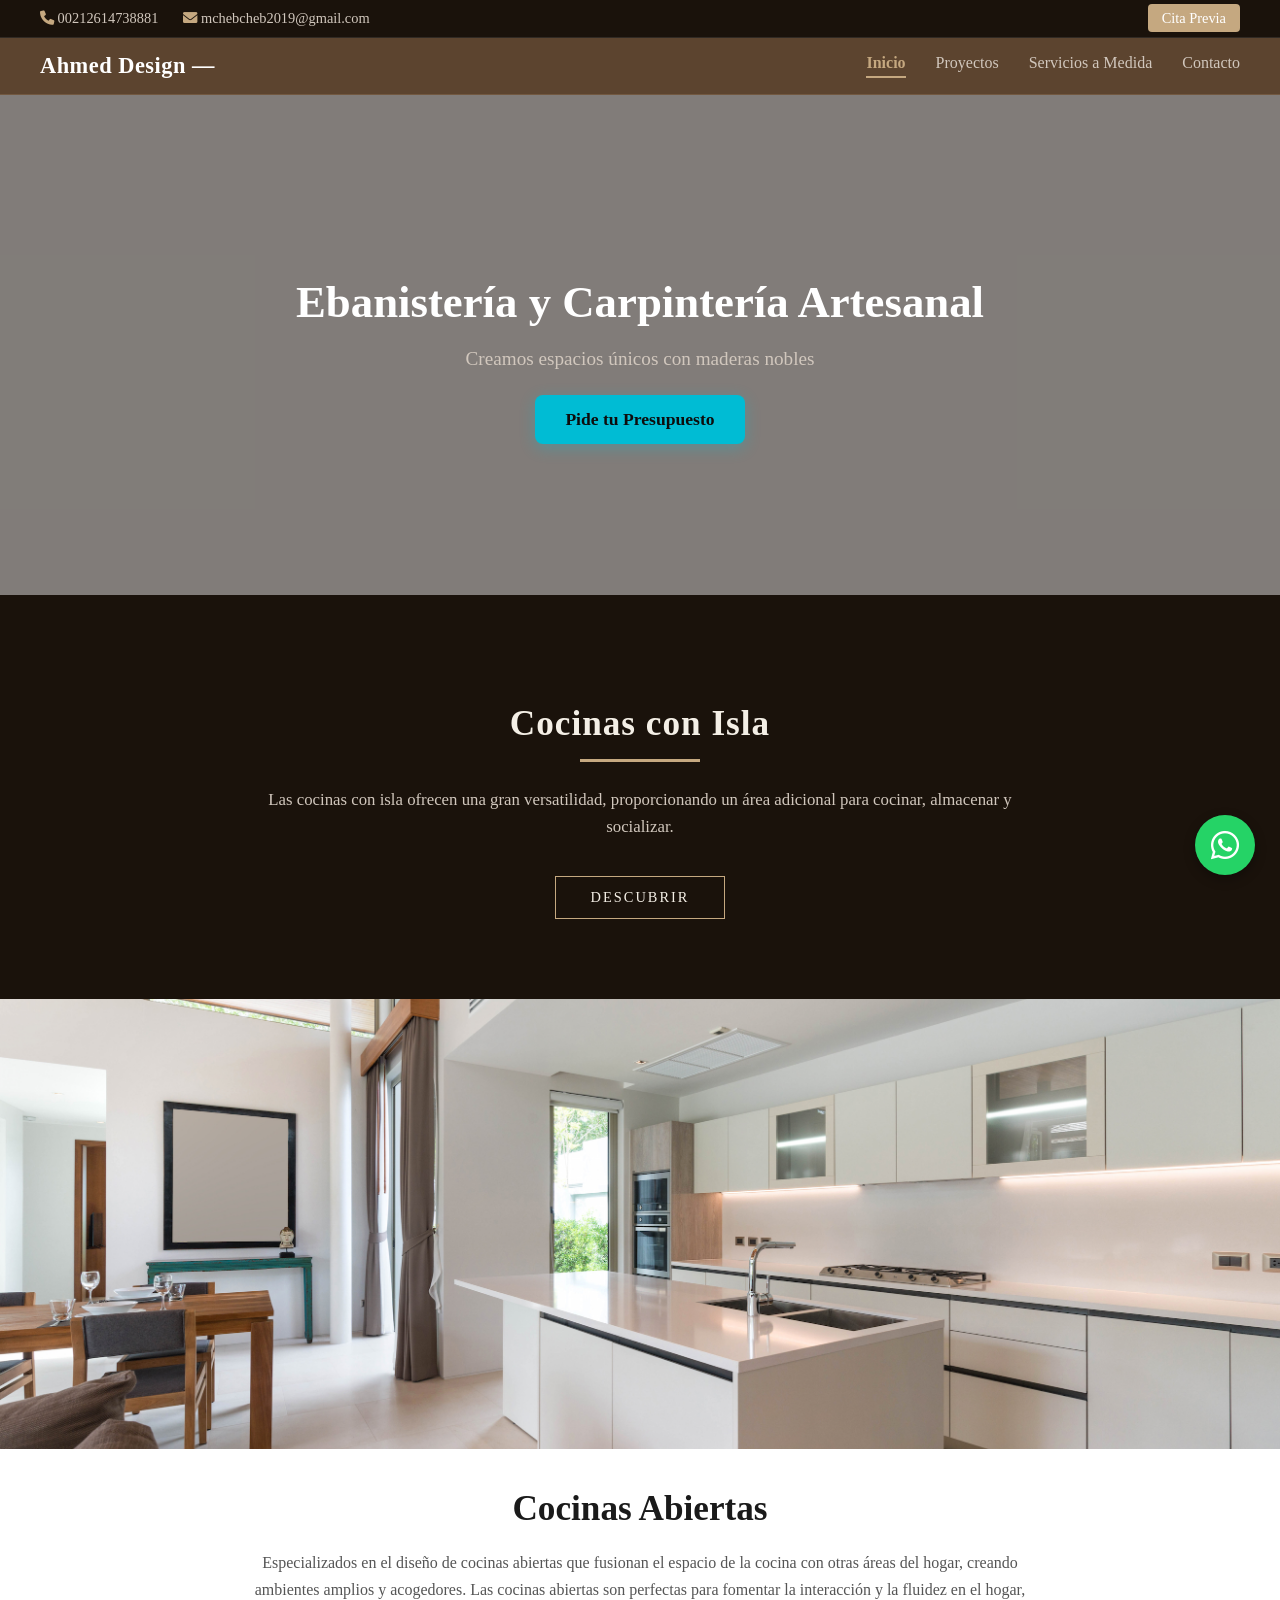
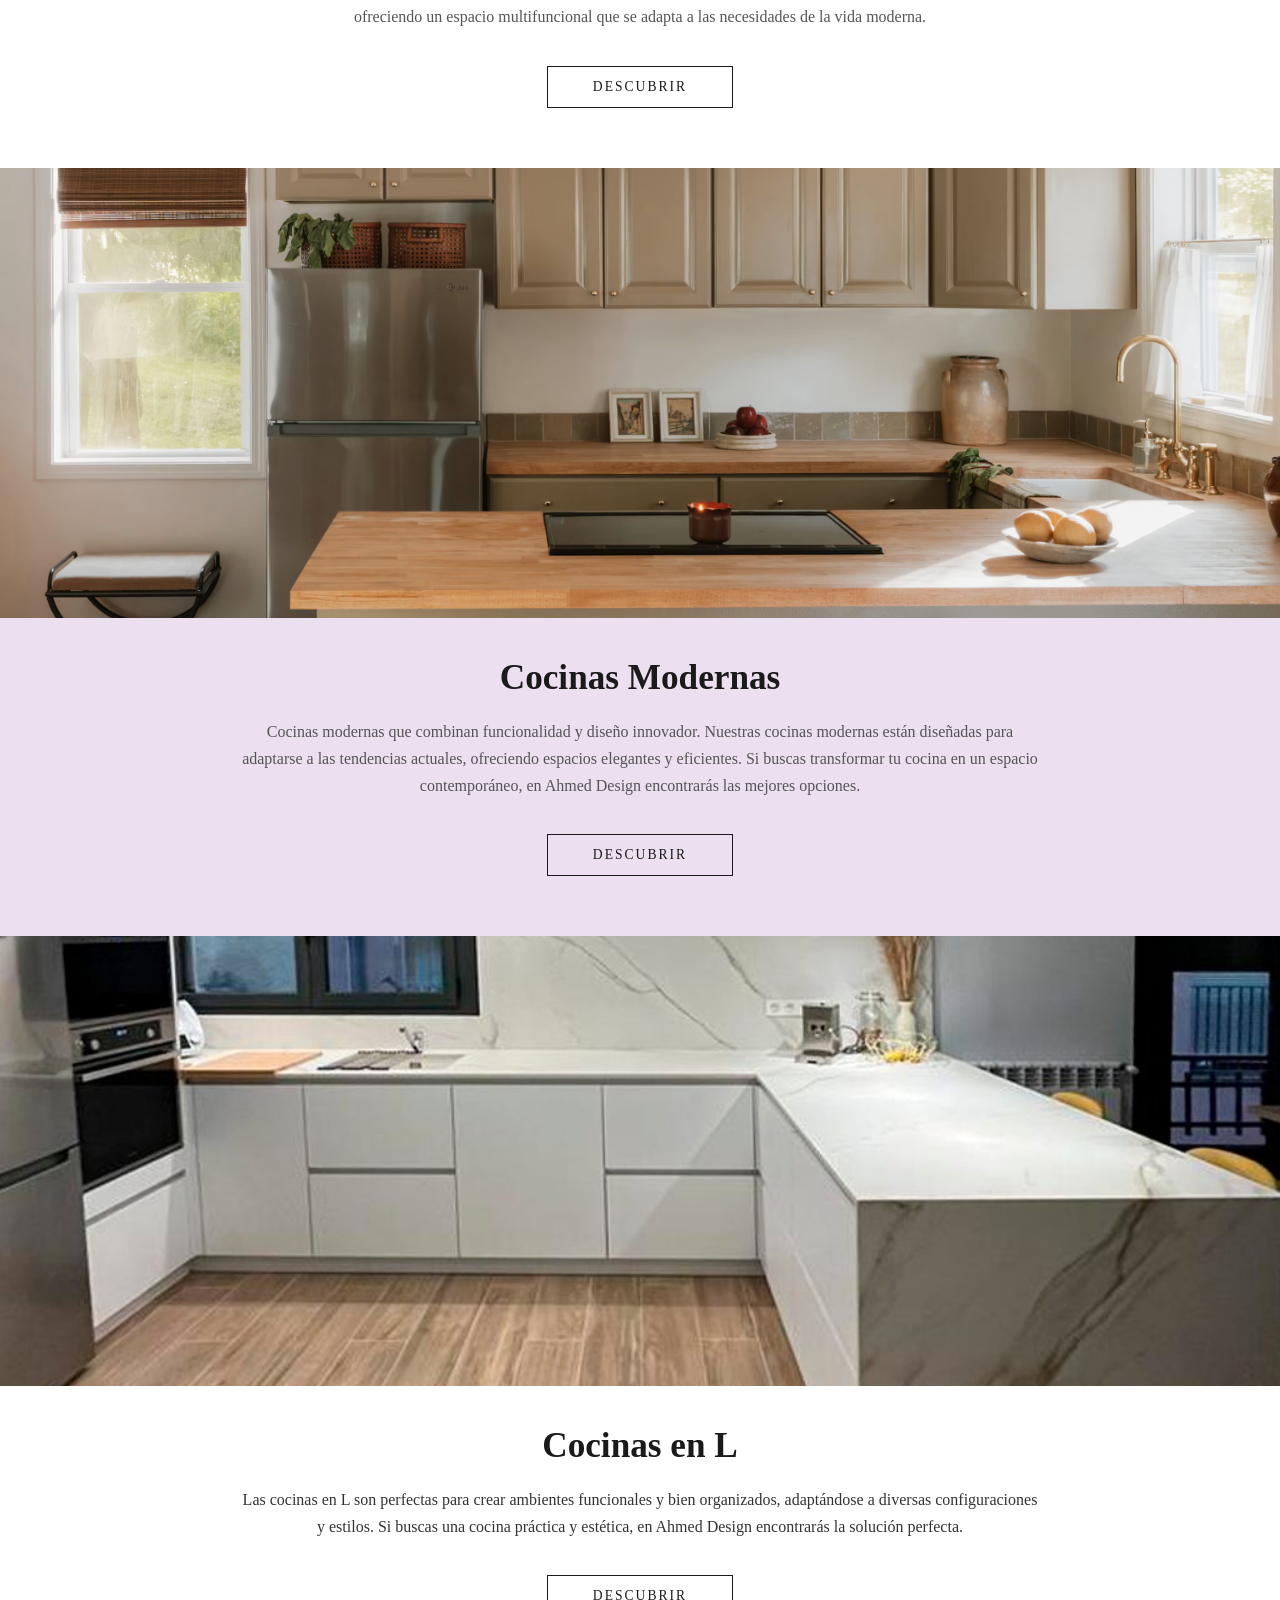
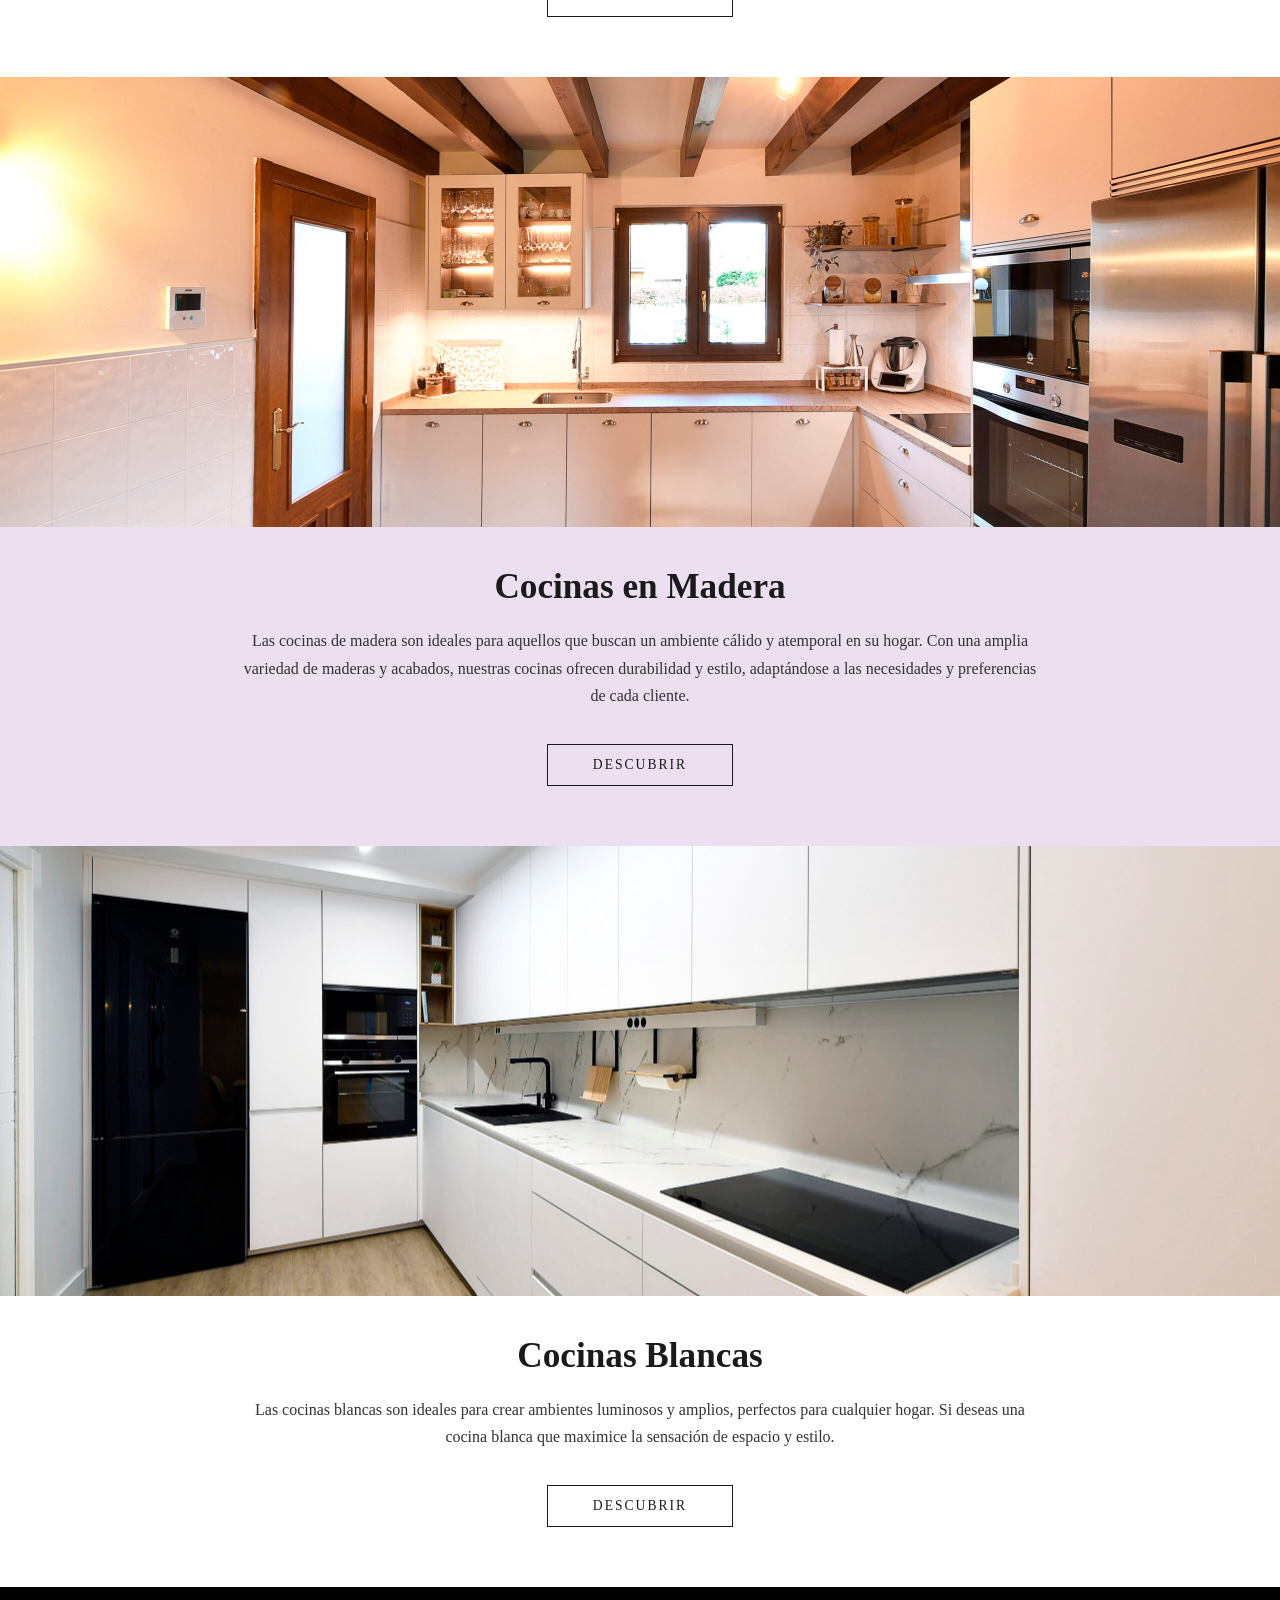
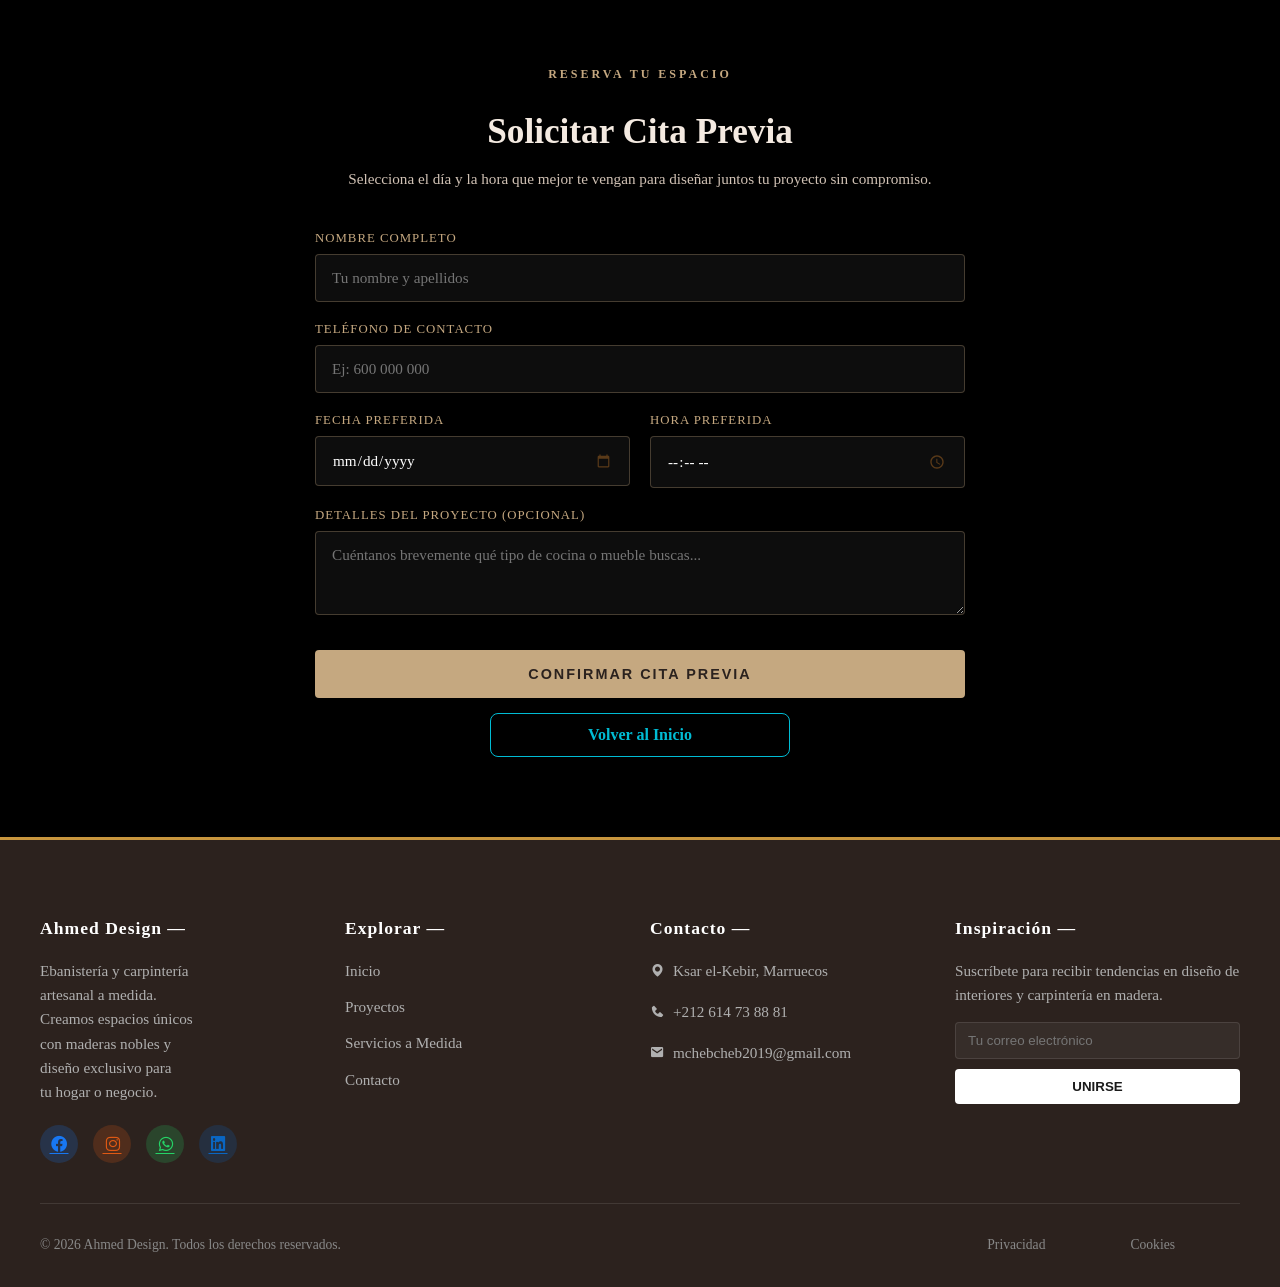
==== index.html @ be30a31e "Add files via upload" ====
<!doctype html>
<html lang="es">

<head>
    <meta charset="UTF-8" />
    <meta http-equiv="X-UA-Compatible" content="IE=edge" />
    <meta name="viewport" content="width=device-width, initial-scale=1.0" />
    <meta name="description" content="Ahmed Design: Desarrollador web profesional al antojo del cliente.">
    <title>Ahmed Design | carpinteria artesanal a medida</title>
    <link rel="stylesheet" href="estilos.css" />
    <link rel="stylesheet" href="responsive.css">
    <link href="https://unpkg.com/boxicons@2.1.4/css/boxicons.min.css" rel="stylesheet" />
    <link rel="stylesheet" href="https://cdnjs.cloudflare.com/ajax/libs/font-awesome/6.0.0/css/all.min.css">
    <link rel="icon" type="image/x-icon" href="favicon.ico">
</head>

<body>
    <div class="top-bar">
        <div class="container">
            <div class="contact-info">
                <span>
                    <a href="tel:+212614738881" style="color: inherit; text-decoration: none;">
                        <i class="fas fa-phone"></i> 00212614738881
                    </a>
                </span>

                <span>
                    <a href="mailto:mchebcheb2019@gmail.com" style="color: inherit; text-decoration: none;">
                        <i class="fas fa-envelope"></i> mchebcheb2019@gmail.com
                    </a>
                </span>
            </div>
            <div class="top-links">
                <a href="#reserva-cita">Cita Previa</a>
            </div>
        </div>
    </div>

    <!-- Menú de Navegación Principal -->
    <nav class="main-nav">
        <div class="nav-container">
            <div class="nav-brand">
                <a href="index.html">Ahmed Design —</a>
            </div>

            <!-- Botón Hamburguesa para móviles -->
            <button class="menu-toggle" id="menuToggle" aria-label="Abrir menú">
                <i class='bx bx-menu'></i>
            </button>

            <!-- Menú de enlaces -->
            <ul class="nav-menu" id="navMenu">
                <li><a href="index.html" class="active">Inicio</a></li>
                <li><a href="proyectos.html">Proyectos</a></li>
                <li><a href="servicios.html">Servicios a Medida</a></li>
                <li><a href="contacto.html">Contacto</a></li>
            </ul>
        </div>
    </nav>

    <header class="hero-slider">
        <!-- Capas de imágenes de fondo que rotarán solas -->
        <div class="hero-bg slide-1"></div>
        <div class="hero-bg slide-2"></div>
        <div class="hero-bg slide-3"></div>

        <!-- Capa oscura semitransparente para que los textos resalten siempre -->
        <div class="hero-overlay"></div>

        <!-- Contenido de tu Header (Títulos, subtítulos, botones, etc.) -->
        <div class="hero-content">
            <h1>Ebanistería y Carpintería Artesanal</h1>
            <p>Creamos espacios únicos con maderas nobles</p>
            <a href="Presupuesto.html" class="btn-hero">Pide tu Presupuesto</a>
        </div>
    </header>
    <!-- Sección: Cocinas con Isla / Ebanistería Destacada -->
    <section class="section-isla">
        <div class="section-container">
            <div class="section-header">
                <h2>Cocinas con Isla</h2>
                <div class="title-line"></div>
                <p>Las cocinas con isla ofrecen una gran versatilidad, proporcionando un área adicional para cocinar,
                    almacenar y socializar.</p>
                <a href="descubrir.html" class="btn-outline">DESCUBRIR</a>
            </div>
        </div>
    </section>
    <!-- SECCIÓN COCINAS ABIERTAS -->
    <section class="seccion-cocina-abierta">
        <div class="cocina-abierta-banner">
            <img src="tu-imagen-cocina-abierta.jpg" alt="Cocinas Abiertas Ahmed Design" />
        </div>

        <div class="cocina-abierta-contenido">
            <h2>Cocinas Abiertas</h2>
            <p>
                Especializados en el diseño de cocinas abiertas que fusionan el espacio de la cocina con otras áreas del
                hogar, creando ambientes amplios y acogedores. Las cocinas abiertas son perfectas para fomentar la
                interacción y la fluidez en el hogar, ofreciendo un espacio multifuncional que se adapta a las
                necesidades de la vida moderna.
            </p>
            <a href="descubrir.html" class="btn-descubrir">DESCUBRIR</a>
        </div>
    </section>
    <!-- SECCIÓN COCINAS MODERNAS -->
    <section class="seccion-cocina-moderna">
        <div class="cocina-moderna-banner">
            <img src="tu-imagen-cocina-moderna.jpg" alt="Cocinas Modernas Ahmed Design" />
        </div>

        <div class="cocina-moderna-contenido">
            <h2>Cocinas Modernas</h2>
            <p>
                Cocinas modernas que combinan funcionalidad y diseño innovador. Nuestras cocinas modernas están
                diseñadas para adaptarse a las tendencias actuales, ofreciendo espacios elegantes y eficientes. Si
                buscas transformar tu cocina en un espacio contemporáneo, en Ahmed Design encontrarás las mejores
                opciones.
            </p>
            <a href="descubrir.html" class="btn-descubrir">DESCUBRIR</a>
        </div>
    </section>
    <!-- SECCIÓN COCINAS EN L -->
    <section class="seccion-cocina-l">
        <div class="cocina-l-banner">
            <img src="tu-imagen-cocina-en-l.jpg" alt="Cocinas en L Ahmed Design" />
        </div>

        <div class="cocina-l-contenido">
            <h2>Cocinas en L</h2>
            <p>
                Las cocinas en L son perfectas para crear ambientes funcionales y bien organizados, adaptándose a
                diversas configuraciones y estilos. Si buscas una cocina práctica y estética, en Ahmed Design
                encontrarás la solución perfecta.
            </p>
            <a href="descubrir.html" class="btn-descubrir-l">DESCUBRIR</a>
        </div>
    </section>
    <!-- SECCIÓN COCINAS EN MADERA -->
    <section class="seccion-cocina-madera">
        <div class="cocina-madera-banner">
            <img src="tu-imagen-cocina-madera.jpg" alt="Cocinas en Madera Ahmed Design" />
        </div>

        <div class="cocina-madera-contenido">
            <h2>Cocinas en Madera</h2>
            <p>
                Las cocinas de madera son ideales para aquellos que buscan un ambiente cálido y atemporal en su hogar.
                Con una amplia variedad de maderas y acabados, nuestras cocinas ofrecen durabilidad y estilo,
                adaptándose a las necesidades y preferencias de cada cliente.
            </p>
            <a href="descubrir.html" class="btn-descubrir-madera">DESCUBRIR</a>
        </div>
    </section>
    <!-- SECCIÓN COCINAS BLANCAS -->
    <section class="seccion-cocina-blanca">
        <div class="cocina-blanca-banner">
            <img src="tu-imagen-cocina-blanca.jpg" alt="Cocinas Blancas Ahmed Design" />
        </div>

        <div class="cocina-blanca-contenido">
            <h2>Cocinas Blancas</h2>
            <p>
                Las cocinas blancas son ideales para crear ambientes luminosos y amplios, perfectos para cualquier
                hogar. Si deseas una cocina blanca que maximice la sensación de espacio y estilo.
            </p>
            <a href="descubrir.html" class="btn-descubrir-blanca">DESCUBRIR</a>
        </div>
    </section>
    <!-- SECCIÓN CITA PREVIA -->
    <section id="reserva-cita" class="seccion-cita">
        <div class="cita-contenedor">
            <span class="cita-subtitulo">RESERVA TU ESPACIO</span>
            <h2>Solicitar Cita Previa</h2>
            <p>Selecciona el día y la hora que mejor te vengan para diseñar juntos tu proyecto sin compromiso.</p>

            <form class="formulario-cita" action="https://formspree.io/f/xnjlzeap" method="POST">
                <div class="grupo-input">
                    <label for="nombre-cita">Nombre Completo</label>
                    <input type="text" id="nombre-cita" name="nombre" placeholder="Tu nombre y apellidos" required>
                </div>

                <div class="grupo-input">
                    <label for="telefono-cita">Teléfono de Contacto</label>
                    <input type="tel" id="telefono-cita" name="telefono" placeholder="Ej: 600 000 000" required>
                </div>

                <div class="grupo-doble">
                    <div class="grupo-input">
                        <label for="fecha-cita">Fecha Preferida</label>
                        <input type="date" id="fecha-cita" name="fecha" class="input-fecha-oculta" required>
                    </div>

                    <div class="grupo-input">
                        <label for="hora-cita">Hora Preferida</label>
                        <input type="time" id="hora-cita" name="hora" class="input-fecha-oculta" required>
                    </div>
                </div>

                <div class="grupo-input">
                    <label for="mensaje-cita">Detalles del Proyecto (Opcional)</label>
                    <textarea id="mensaje-cita" name="mensaje" rows="3"
                        placeholder="Cuéntanos brevemente qué tipo de cocina o mueble buscas..."></textarea>
                </div>

                <div class="botones-container">
                    <button type="submit" class="btn-reserva btn-enviar">CONFIRMAR CITA PREVIA</button>
                    <a href="index.html" class="btn-volver">Volver al Inicio</a>
                </div>
            </form>
        </div>
    </section>


    <footer class="footer-carpinteria">
        <div class="footer-container">
            <!-- Columna 1: Marca y breve descripción -->
            <div class="footer-col footer-brand">
                <div class="footer-brand">
                    <h3>Ahmed Design —</h3>
                    <p>
                        Ebanistería y carpintería<br>
                        artesanal a medida.<br>
                        Creamos espacios únicos<br>
                        con maderas nobles y<br>
                        diseño exclusivo para<br>
                        tu hogar o negocio.
                    </p>
                </div>
                <div class="social-links">
                    <a href="https://www.facebook.com/Ahmed.Chahmout.1088893" target="_blank" class="social-fb"
                        aria-label="Facebook"><i class='bx bxl-facebook-circle'></i></a>
                    <a href="https://www.instagram.com/mchebcheb2019/" target="_blank" class="social-ig"
                        aria-label="Instagram"><i class='bx bxl-instagram'></i></a>
                    <a href="https://wa.me/212614738881?text=Hola%20Ahmed" target="_blank" class="social-wa"
                        aria-label="WhatsApp"><i class='bx bxl-whatsapp'></i></a>
                    <a href="https://www.linkedin.com/in/ahmed-chahmout-1a87723b5" target="_blank" class="social-in"
                        aria-label="LinkedIn"><i class='bx bxl-linkedin-square'></i></a>
                </div>
            </div>

            <!-- Columna 2: Enlaces rápidos -->
            <div class="footer-col">
                <h3>Explorar —</h3>
                <ul>
                    <li><a href="index.html">Inicio</a></li>
                    <li><a href="proyectos.html">Proyectos</a></li>
                    <li><a href="servicios.html">Servicios a Medida</a></li>
                    <li><a href="contacto.html">Contacto</a></li>
                </ul>
            </div>

            <!-- Columna 3: Contacto Directo (Con enlaces interactivos) -->
            <div class="footer-col">
                <h3>Contacto —</h3>
                <p>
                    <a href="https://www.google.com/maps/search/?api=1&query=Ksar+el-Kebir" target="_blank"
                        class="contacto-link">
                        <i class='bx bxs-map'></i> Ksar el-Kebir, Marruecos
                    </a>
                </p>
                <p>
                    <a href="tel:+212614738881" class="contacto-link">
                        <i class='bx bxs-phone'></i> +212 614 73 88 81
                    </a>
                </p>
                <p>
                    <a href="mailto:mchebcheb2019@gmail.com" class="contacto-link">
                        <i class='bx bxs-envelope'></i> mchebcheb2019@gmail.com
                    </a>
                </p>
            </div>

            <!-- Columna 4: Newsletter / Inspiración -->
            <div class="footer-col">
                <h3>Inspiración —</h3>
                <p>Suscríbete para recibir tendencias en diseño de interiores y carpintería en madera.</p>
                <form action="https://formspree.io/f/xnjlzeap" method="POST" class="newsletter-form">
                    <input type="email" name="email" placeholder="Tu correo electrónico" required>
                    <button type="submit">UNIRSE</button>
                </form>
            </div>
        </div>

        <!-- Barra inferior de Copyright -->
        <div class="footer-bottom">
            <p>© 2026 Ahmed Design. Todos los derechos reservados.</p>
            <div class="footer-links">
                <a href="privacidad.html">Privacidad</a>
                <a href="cookies.html">Cookies</a>
            </div>
        </div>
    </footer>

    <!-- Botón flotante de WhatsApp -->
    <a href="https://wa.me/212614738881?text=Hola%20Ahmed" class="whatsapp-btn" target="_blank"
        aria-label="Chat de WhatsApp">
        <i class="fab fa-whatsapp"></i>
    </a>
    <script src="script.js"></script>

</body>

</html>
---- estilos.css ----
/* ==========================================
   VARIABLES GLOBALES - AHMED DESIGN
   ========================================== */
:root {
    --bg-dark: #1a1a1a;
    --text-main: #e0e0e0;
    --text-muted: #b0b0b0;
    --accent-wood: #c8963e;
    --border-color: rgba(255, 255, 255, 0.1);
    --font-base: inherit;
}

/* ==========================================
   ESTILOS FOOTER - CARPINTERIA (AHMED DESIGN)
   ========================================== */
.footer-carpinteria {
    background-color: #2c221e;
    /* Color madera oscura / nogal elegante */
    color: var(--text-main);
    padding: 60px 20px 20px 20px;
    font-family: var(--font-base);
    border-top: 3px solid var(--accent-wood);
    /* Un detalle superior en tono madera noble para enmarcar */
}

.footer-carpinteria .footer-container {
    max-width: 1200px;
    margin: 0 auto;
    display: grid;
    grid-template-columns: repeat(auto-fit, minmax(250px, 1fr));
    gap: 40px;
    margin-bottom: 40px;
}

.footer-carpinteria .footer-col h3 {
    font-size: 1.1rem;
    font-weight: 600;
    color: #ffffff;
    margin-bottom: 20px;
    letter-spacing: 1px;
}

.footer-carpinteria .footer-col p,
.footer-carpinteria .footer-col ul li a {
    font-size: 0.95rem;
    color: var(--text-muted);
    line-height: 1.6;
    text-decoration: none;
    margin-bottom: 12px;
    display: block;
    transition: color 0.3s ease;
}

.footer-carpinteria .footer-col ul {
    list-style: none;
    padding: 0;
    margin: 0;
}

.footer-carpinteria .footer-col ul li a:hover {
    color: var(--accent-wood);
    padding-left: 5px;
}

/* Barra inferior */
.footer-carpinteria .footer-bottom {
    max-width: 1200px;
    margin: 0 auto;
    padding-top: 20px;
    border-top: 1px solid rgba(255, 255, 255, 0.1);
    display: flex;
    justify-content: space-between;
    align-items: center;
    flex-wrap: wrap;
    gap: 15px;
    font-size: 0.85rem;
    color: #a0938e;
    /* Tono sutil acorde a la madera */
}

.footer-carpinteria .footer-bottom .footer-links {
    display: flex;
    gap: 20px;
}

.footer-carpinteria .footer-bottom .footer-links a {
    color: #a0938e;
    text-decoration: none;
}

.footer-carpinteria .footer-bottom .footer-links a:hover {
    color: #fff;
}

/* ==========================================
   ESTILOS REDES SOCIALES - COLORES PERMANENTES
   ========================================== */
.footer-carpinteria .social-links {
    display: flex;
    gap: 15px;
    margin-top: 20px;
}

.footer-carpinteria .social-links a {
    font-size: 1.2rem;
    color: #ffffff;
    /* Este color se mantiene por defecto si lo deseas, o usa el color de abajo */
    width: 38px;
    height: 38px;
    display: flex;
    align-items: center;
    justify-content: center;
    border-radius: 50%;
    transition: all 0.3s ease;
}

/* Colores originales fijos por defecto (fondo translúcido con su color corporativo) */
.footer-carpinteria .social-links a.social-fb {
    background: rgba(24, 119, 242, 0.2);
    color: #1877f2;
}

.footer-carpinteria .social-links a.social-ig {
    background: rgba(223, 89, 20, 0.2);
    color: #df5914;
}

.footer-carpinteria .social-links a.social-wa {
    background: rgba(37, 211, 102, 0.2);
    color: #25d366;
}

.footer-carpinteria .social-links a.social-in {
    background: rgba(10, 102, 194, 0.2);
    color: #0a66c2;
}

/* Efecto Hover (al pasar el ratón se iluminan a todo color con texto blanco) */
.footer-carpinteria .social-links a.social-fb:hover {
    background: #1877f2;
    color: #fff;
    transform: translateY(-3px);
}

.footer-carpinteria .social-links a.social-ig:hover {
    background: radial-gradient(circle at 30% 107%, #fdf497 0%, #df5914 45%, #c62a88 60%, #8a2be2 90%);
    color: #fff;
    transform: translateY(-3px);
}

.footer-carpinteria .social-links a.social-wa:hover {
    background: #25d366;
    color: #fff;
    transform: translateY(-3px);
}

.footer-carpinteria .social-links a.social-in:hover {
    background: #0a66c2;
    color: #fff;
    transform: translateY(-3px);
}

/* Formulario Newsletter */
.footer-carpinteria .newsletter-form {
    display: flex;
    flex-direction: column;
    gap: 10px;
    margin-top: 15px;
}

.footer-carpinteria .newsletter-form input {
    padding: 10px 12px;
    background: rgba(255, 255, 255, 0.05);
    border: 1px solid var(--border-color);
    color: #fff;
    border-radius: 4px;
    outline: none;
}

.footer-carpinteria .newsletter-form input:focus {
    border-color: var(--accent-wood);
}

.footer-carpinteria .newsletter-form button {
    padding: 10px;
    background-color: #ffffff;
    color: var(--bg-dark);
    border: none;
    font-weight: 600;
    cursor: pointer;
    border-radius: 4px;
    transition: background 0.3s ease;
}

.footer-carpinteria .newsletter-form button:hover {
    background-color: var(--accent-wood);
    color: #fff;
}

/* Barra inferior */
.footer-carpinteria .footer-bottom {
    max-width: 1200px;
    margin: 0 auto;
    padding-top: 20px;
    border-top: 1px solid var(--border-color);
    display: flex;
    justify-content: space-between;
    align-items: center;
    flex-wrap: wrap;
    gap: 15px;
    font-size: 0.85rem;
    color: #888;
}

.footer-carpinteria .footer-bottom .footer-links {
    display: flex;
    gap: 20px;
}

.footer-carpinteria .footer-bottom .footer-links a {
    color: #888;
    text-decoration: none;
}

.footer-carpinteria .footer-bottom .footer-links a:hover {
    color: #fff;
}

/* ==========================================
   BOTÓN FLOTANTE WHATSAPP (.fa-brands / .fab)
   ========================================== */
.whatsapp-btn {
    position: fixed;
    bottom: 25px;
    right: 25px;
    background-color: #25d366;
    /* Fondo verde oficial de WhatsApp */
    width: 60px;
    height: 60px;
    border-radius: 50%;
    display: flex;
    align-items: center;
    justify-content: center;
    box-shadow: 0 4px 12px rgba(0, 0, 0, 0.3);
    z-index: 1000;
    text-decoration: none;
    transition: all 0.3s ease;
}

/* El icono con sus clases exactas en blanco y con su transición limpia */
.whatsapp-btn .fa-brands,
.whatsapp-btn .fab {
    color: #ffffff;
    font-size: 2rem;
    transition: transform 0.3s ease;
}

/* Efecto Hover al pasar el ratón */
.whatsapp-btn:hover {
    background-color: #20ba5a;
    transform: translateY(-5px) scale(1.05);
    box-shadow: 0 6px 16px rgba(37, 211, 102, 0.4);
}

/* ==========================================
   ESTILOS ENLACES DE CONTACTO EN FOOTER
   ========================================== */
.footer-carpinteria .contacto-link {
    color: var(--text-muted);
    /* Hereda el color gris/claro del texto */
    text-decoration: none;
    /* Le quita el subrayado feo por defecto */
    display: inline-flex;
    align-items: center;
    gap: 8px;
    transition: color 0.3s ease;
}

.footer-carpinteria .contacto-link:hover {
    color: var(--accent-wood);
    /* Se pone en tono madera al pasar el ratón */
}

/* ==========================================
   FIJAR FOOTER ABAJO (MIN-HEIGHT 100VH)
   ========================================== */
html,
body {
    height: 100%;
    margin: 0;
    display: flex;
    flex-direction: column;
}

/* El contenido principal de tu web debe expandirse para ocupar el espacio libre */
main {
    flex: 1;
}

/* El footer se quedará abajo del todo por defecto */
.footer-carpinteria {
    margin-top: auto;
}

/* ==========================================
   DESPLAZAMIENTO DE ENLACES DEL FOOTER
   ========================================== */
.footer-carpinteria .footer-bottom .footer-links a {
    margin-right: 65px !important;
}

/* ==========================================
   AJUSTE DE SEPARACIÓN (PANTALLA GRANDE / PC)
   ========================================== */
.footer-carpinteria .footer-container {
    max-width: 1200px;
    margin: 0 auto;
    display: grid;
    grid-template-columns: repeat(4, 1fr);
    gap: 20px;
    /* <--- Cambia este valor: bájalo a 15px o 20px si quieres acercarlas más, o súbelo si quieres separarlas */
    margin-bottom: 40px;
}

/* ==========================================
   TOP BAR (ESTILOS GENERALES / PC)
   ========================================== */
.top-bar {
    background-color: #1a120b;
    /* Tono madera oscura acorde al footer */
    color: #d1c7bd;
    font-size: 0.9rem;
    padding: 10px 0;
    border-bottom: 1px solid rgba(255, 255, 255, 0.1);
}

.top-bar .container {
    max-width: 1200px;
    margin: 0 auto;
    display: flex;
    justify-content: space-between;
    align-items: center;
    padding: 0 20px;
}

.top-bar .contact-info {
    display: flex;
    gap: 25px;
    align-items: center;
}

.top-bar .contact-info span {
    display: flex;
    align-items: center;
    gap: 8px;
}

.top-bar .contact-info i {
    color: #c5a880;
    /* Tono dorado elegante para los iconos */
}

.top-bar .top-links a {
    color: #ffffff;
    background-color: #c5a880;
    padding: 6px 14px;
    border-radius: 4px;
    text-decoration: none;
    font-weight: 500;
    transition: background 0.3s ease;
}

.top-bar .top-links a:hover {
    background-color: #b3956d;
}

/* ==========================================
   HERO SLIDER DE FONDO AUTOMÁTICO (PC)
   ========================================== */
.hero-slider {
    position: relative;
    width: 100%;
    height: 80vh;
    /* Altura del header (puedes ajustarla a 70vh o 100vh si lo quieres pantalla completa) */
    min-height: 500px;
    display: flex;
    align-items: center;
    justify-content: center;
    overflow: hidden;
    color: #ffffff;
    text-align: center;
}

/* Capas base de las imágenes de fondo */
.hero-bg {
    position: absolute;
    top: 0;
    left: 0;
    width: 100%;
    height: 100%;
    background-size: cover;
    background-position: center center;
    background-repeat: no-repeat;
    opacity: 0;
    animation: sliderAnimation 18s infinite;
    /* 18 segundos en total (6s por cada una de las 3 imágenes) */
    z-index: 1;
}

/* Rutas de tus 3 imágenes de fondo (reemplaza con las rutas de tus fotos de madera/muebles) */
.hero-bg.slide-1 {
    background: url('hero-1.jpg') center/cover no-repeat;
    animation-delay: 0s;
}

.hero-bg.slide-2 {
    background: url('hero-2.jpg') center/cover no-repeat;
    animation-delay: 6s;
}

.hero-bg.slide-3 {
    background: url('hero-3.jpg') center/cover no-repeat;
    animation-delay: 12s;
}

/* Capa oscura superior para mejorar la legibilidad del texto */
.hero-overlay {
    position: absolute;
    top: 0;
    left: 0;
    width: 100%;
    height: 100%;
    background: rgba(26, 18, 11, 0.55);
    /* Tono madera oscura translúcida */
    z-index: 2;
}

/* Contenido del header por encima del fondo */
.hero-content {
    position: relative;
    z-index: 3;
    max-width: 800px;
    padding: 0 20px;
}

.hero-content h1 {
    font-size: 2.8rem;
    margin-bottom: 15px;
    color: #ffffff;
    font-weight: 700;
}

.hero-content p {
    font-size: 1.2rem;
    margin-bottom: 25px;
    color: #d1c7bd;
}

/* ==========================================
   MENÚ DE NAVEGACIÓN PRINCIPAL
   ========================================== */
.main-nav {
    background-color: #1a120b;
    /* Fondo oscuro corporativo */
    border-bottom: 1px solid #c5a88033;
    /* Sutil línea dorada translúcida */
    padding: 15px 0;
    position: sticky;
    top: 0;
    z-index: 1000;
}

.nav-container {
    max-width: 1200px;
    margin: 0 auto;
    padding: 0 20px;
    display: flex;
    justify-content: space-between;
    align-items: center;
}

.nav-brand a {
    color: #ffffff;
    font-size: 1.4rem;
    font-weight: 700;
    text-decoration: none;
    letter-spacing: 0.5px;
}

.nav-menu {
    list-style: none;
    display: flex;
    gap: 30px;
    margin: 0;
    padding: 0;
}

.nav-menu li a {
    color: #d1c7bd;
    text-decoration: none;
    font-size: 1rem;
    font-weight: 500;
    transition: color 0.3s ease;
}

.nav-menu li a:hover {
    color: #c5a880;
    /* Tu tono dorado al pasar el ratón */
}

/* ==========================================
   MENÚ DE NAVEGACIÓN Y HAMBURGUESA
   ========================================== */
.main-nav {
    background-color: #5c442f;
    border-bottom: 1px solid #c5a88033;
    padding: 15px 0;
    position: sticky;
    top: 0;
    z-index: 1000;
}

.nav-container {
    max-width: 1200px;
    margin: 0 auto;
    padding: 0 20px;
    display: flex;
    justify-content: space-between;
    align-items: center;
}

.nav-brand a {
    color: #ffffff;
    font-size: 1.4rem;
    font-weight: 700;
    text-decoration: none;
    letter-spacing: 0.5px;
}

.nav-menu {
    list-style: none;
    display: flex;
    gap: 30px;
    margin: 0;
    padding: 0;
}

.nav-menu li a {
    color: #d1c7bd;
    text-decoration: none;
    font-size: 1rem;
    font-weight: 500;
    transition: color 0.3s ease;
}

.nav-menu li a:hover {
    color: #c5a880;
}

/* Ocultar el botón hamburguesa por defecto en pantallas grandes */
.menu-toggle {
    display: none;
    background: none;
    border: none;
    color: #ffffff;
    font-size: 2rem;
    cursor: pointer;

}

/* ==========================================
   ESTILO PARA EL ENLACE ACTIVO DEL MENÚ
   ========================================== */
.nav-menu li a.active {
    color: #c5a880 !important;
    /* Tu color dorado corporativo */
    font-weight: 600;
}

/* Opcional: si quieres una pequeña línea sutil debajo del enlace activo */
.nav-menu li a.active::after {
    content: '';
    display: block;
    width: 100%;
    height: 2px;
    background-color: #c5a880;
    margin-top: 4px;
}

.btn-hero {
    color: #00bcd4;
    font-size: 25px;
}

/* ==========================================
   SECCIÓN ESTILO "COCINAS CON ISLA"
   ========================================== */
.section-isla {
    background-color: #1a120b;
    /* Fondo oscuro corporativo */
    color: #f4efe6;
    padding: 80px 20px;
    text-align: center;
}

.section-container {
    max-width: 900px;
    margin: 0 auto;
}

.section-header h2 {
    font-size: 2.2rem;
    font-weight: 600;
    color: #f4efe6;
    margin-bottom: 15px;
    letter-spacing: 1px;
}

/* Línea sutil decorativa igual que en la referencia */
.title-line {
    width: 120px;
    height: 3px;
    background-color: #c5a880;
    margin: 0 auto 25px auto;
}

.section-header p {
    font-size: 1.05rem;
    color: #d1c7bd;
    line-height: 1.6;
    margin-bottom: 35px;
    max-width: 750px;
    margin-left: auto;
    margin-right: auto;
}

/* Botón con borde estilo minimalista */
.btn-outline {
    display: inline-block;
    padding: 12px 35px;
    border: 1px solid #c5a880;
    color: #f4efe6;
    background-color: transparent;
    text-decoration: none;
    font-size: 0.9rem;
    letter-spacing: 2px;
    font-weight: 500;
    transition: all 0.3s ease;
}

.btn-outline:hover {
    background-color: #c5a880;
    color: #1a120b;
}

/* ==========================================
   SECCIÓN COCINAS ABIERTAS (DISEÑO BASE)
   ========================================== */
.seccion-cocina-abierta {
    width: 100%;
    background-color: #ffffff;
    padding-bottom: 60px;
    box-sizing: border-box;
}

/* Banner superior a sangre completa */
.cocina-abierta-banner {
    width: 100%;
    height: 450px;
    overflow: hidden;
}

/* Aseguramos que el banner contenga el zoom sin desbordar */
.cocina-abierta-banner {
    width: 100%;
    height: 450px;
    overflow: hidden;
    /* Imprescindible para que la foto no tape otros elementos al crecer */
}

/* Estado normal de la imagen con transición suave */
.cocina-abierta-banner img {
    width: 100%;
    height: 100%;
    object-fit: cover;
    display: block;
    transition: transform 0.6s cubic-bezier(0.25, 1, 0.5, 1);
    /* Transición ultrasuave estilo catálogo de lujo */
}

/* Efecto Zoom al pasar el ratón */
.cocina-abierta-banner:hover img {
    transform: scale(1.05);
    /* Zoom sutil del 5% que le da vida sin ser agresivo */
}

/* Contenido centrado con ancho controlado */
.cocina-abierta-contenido {
    max-width: 800px;
    margin: 40px auto 0 auto;
    padding: 0 20px;
    text-align: center;
}

.cocina-abierta-contenido h2 {
    font-size: 2.2rem;
    color: #1a1a1a;
    font-weight: 600;
    margin-bottom: 20px;
}

.cocina-abierta-contenido p {
    font-size: 1rem;
    color: #555555;
    line-height: 1.7;
    margin-bottom: 35px;
}

/* Botón transparente rectangular */
.btn-descubrir {
    display: inline-block;
    padding: 12px 45px;
    border: 1px solid #1a1a1a;
    background-color: transparent;
    color: #1a1a1a;
    text-decoration: none;
    font-size: 0.85rem;
    letter-spacing: 2px;
    font-weight: 500;
    transition: all 0.3s ease;
}

.btn-descubrir:hover {
    background-color: #1a1a1a;
    color: #ffffff;
}

/* ==========================================
   SECCIÓN COCINAS MODERNAS (CON FONDO LILA SUTIL)
   ========================================== */
.seccion-cocina-moderna {
    width: 100%;
    background-color: #ebdff0;
    /* Un lila ultra suave, elegante y sutil */
    padding-bottom: 60px;
    box-sizing: border-box;
}

/* Banner superior a sangre completa */
.cocina-moderna-banner {
    width: 100%;
    height: 450px;
    overflow: hidden;
}

/* Contenedor del banner moderno con control de desborde */
.cocina-moderna-banner {
    width: 100%;
    height: 450px;
    overflow: hidden;
    /* Imprescindible para contener el zoom */
}

/* Estado normal de la imagen con transición ultrasuave */
.cocina-moderna-banner img {
    width: 100%;
    height: 100%;
    object-fit: cover;
    display: block;
    transition: transform 0.6s cubic-bezier(0.25, 1, 0.5, 1);
}

/* Efecto Zoom elegante al pasar el ratón */
.cocina-moderna-banner:hover img {
    transform: scale(1.05);
}

/* Contenido centrado con ancho controlado */
.cocina-moderna-contenido {
    max-width: 800px;
    margin: 40px auto 0 auto;
    padding: 0 20px;
    text-align: center;
}

.cocina-moderna-contenido h2 {
    font-size: 2.2rem;
    color: #1a1a1a;
    font-weight: 600;
    margin-bottom: 20px;
}

.cocina-moderna-contenido p {
    font-size: 1rem;
    color: #555555;
    line-height: 1.7;
    margin-bottom: 35px;
}

/* ==========================================
   SECCIÓN COCINAS EN L (FONDO BLANCO Y TEXTO NEGRO)
   ========================================== */
.seccion-cocina-l {
    width: 100%;
    background-color: #ffffff;
    /* Fondo blanco pedido */
    padding-bottom: 60px;
    box-sizing: border-box;
}

/* Banner superior a sangre completa */
.cocina-l-banner {
    width: 100%;
    height: 450px;
    overflow: hidden;
}

/* Contenedor del banner en L con control de desborde */
.cocina-l-banner {
    width: 100%;
    height: 450px;
    overflow: hidden;
}

/* Estado normal de la imagen con transición ultrasuave */
.cocina-l-banner img {
    width: 100%;
    height: 100%;
    object-fit: cover;
    display: block;
    transition: transform 0.6s cubic-bezier(0.25, 1, 0.5, 1);
}

/* Efecto Zoom al pasar el ratón */
.cocina-l-banner:hover img {
    transform: scale(1.05);
}

/* Contenido centrado con texto oscuro y legible */
.cocina-l-contenido {
    max-width: 800px;
    margin: 40px auto 0 auto;
    padding: 0 20px;
    text-align: center;
}

.cocina-l-contenido h2 {
    font-size: 2.2rem;
    color: #1a1a1a;
    /* Título en negro rotundo */
    font-weight: 600;
    margin-bottom: 20px;
}

.cocina-l-contenido p {
    font-size: 1rem;
    color: #333333;
    /* Párrafo en gris muy oscuro / negro con cojones para legibilidad perfecta */
    line-height: 1.7;
    margin-bottom: 35px;
}

/* Botón adaptado para fondo blanco (borde y texto negro) */
.btn-descubrir-l {
    display: inline-block;
    padding: 12px 45px;
    border: 1px solid #1a1a1a;
    background-color: transparent;
    color: #1a1a1a;
    text-decoration: none;
    font-size: 0.85rem;
    letter-spacing: 2px;
    font-weight: 500;
    transition: all 0.3s ease;
}

.btn-descubrir-l:hover {
    background-color: #1a1a1a;
    color: #ffffff;
}

/* ==========================================
   SECCIÓN COCINAS EN MADERA (CON FONDO LILA SUTIL)
   ========================================== */
.seccion-cocina-madera {
    width: 100%;
    background-color: #ebdff0;
    /* El mismo tono lila exacto anterior */
    padding-bottom: 60px;
    box-sizing: border-box;
}

/* Banner superior a sangre completa */
.cocina-madera-banner {
    width: 100%;
    height: 450px;
    overflow: hidden;
}

/* Contenedor del banner de madera con control de desborde */
.cocina-madera-banner {
    width: 100%;
    height: 450px;
    overflow: hidden;
}

/* Estado normal de la imagen con transición ultrasuave */
.cocina-madera-banner img {
    width: 100%;
    height: 100%;
    object-fit: cover;
    display: block;
    transition: transform 0.6s cubic-bezier(0.25, 1, 0.5, 1);
}

/* Efecto Zoom al pasar el ratón */
.cocina-madera-banner:hover img {
    transform: scale(1.05);
}

/* Contenido centrado con texto oscuro y legible sobre fondo lila */
.cocina-madera-contenido {
    max-width: 800px;
    margin: 40px auto 0 auto;
    padding: 0 20px;
    text-align: center;
}

.cocina-madera-contenido h2 {
    font-size: 2.2rem;
    color: #1a1a1a;
    font-weight: 600;
    margin-bottom: 20px;
}

.cocina-madera-contenido p {
    font-size: 1rem;
    color: #333333;
    line-height: 1.7;
    margin-bottom: 35px;
}

/* Botón adaptado para fondo lila (borde y texto oscuro) */
.btn-descubrir-madera {
    display: inline-block;
    padding: 12px 45px;
    border: 1px solid #1a1a1a;
    background-color: transparent;
    color: #1a1a1a;
    text-decoration: none;
    font-size: 0.85rem;
    letter-spacing: 2px;
    font-weight: 500;
    transition: all 0.3s ease;
}

.btn-descubrir-madera:hover {
    background-color: #1a1a1a;
    color: #ffffff;
}

/* ==========================================
   SECCIÓN COCINAS BLANCAS (FONDO BLANCO Y TEXTO NEGRO)
   ========================================== */
.seccion-cocina-blanca {
    width: 100%;
    background-color: #ffffff;
    padding-bottom: 60px;
    box-sizing: border-box;
}

/* Banner superior a sangre completa */
.cocina-blanca-banner {
    width: 100%;
    height: 450px;
    overflow: hidden;
}

/* Contenedor del banner blanco con control de desborde */
.cocina-blanca-banner {
    width: 100%;
    height: 450px;
    overflow: hidden;
}

/* Estado normal de la imagen con transición ultrasuave */
.cocina-blanca-banner img {
    width: 100%;
    height: 450px;
    object-fit: cover;
    display: block;
    transition: transform 0.6s cubic-bezier(0.25, 1, 0.5, 1);
}

/* Efecto Zoom al pasar el ratón */
.cocina-blanca-banner:hover img {
    transform: scale(1.05);
}

/* Contenido centrado con texto oscuro y legible */
.cocina-blanca-contenido {
    max-width: 800px;
    margin: 40px auto 0 auto;
    padding: 0 20px;
    text-align: center;
}

.cocina-blanca-contenido h2 {
    font-size: 2.2rem;
    color: #1a1a1a;
    font-weight: 600;
    margin-bottom: 20px;
}

.cocina-blanca-contenido p {
    font-size: 1rem;
    color: #333333;
    line-height: 1.7;
    margin-bottom: 35px;
}

/* Botón adaptado para fondo blanco */
.btn-descubrir-blanca {
    display: inline-block;
    padding: 12px 45px;
    border: 1px solid #1a1a1a;
    background-color: transparent;
    color: #1a1a1a;
    text-decoration: none;
    font-size: 0.85rem;
    letter-spacing: 2px;
    font-weight: 500;
    transition: all 0.3s ease;
}

.btn-descubrir-blanca:hover {
    background-color: #1a1a1a;
    color: #ffffff;
}

/* ==========================================
   SECCIÓN CITA PREVIA (ANTES DEL FOOTER)
   ========================================== */
.seccion-cita {
    width: 100%;
    background-color: #000000;
    /* Negro puro, negrísimo al máximo */
    /* Fondo oscuro de la marca */
    padding: 80px 20px;
    box-sizing: border-box;
    scroll-margin-top: 50px;
    /* Para que el enlace suave quede clavado al pinchar Cita Previa */
}

.cita-contenedor {
    max-width: 650px;
    margin: 0 auto;
    text-align: center;
}

.cita-subtitulo {
    font-size: 0.75rem;
    letter-spacing: 3px;
    color: #c5a880;
    font-weight: 600;
    display: block;
    margin-bottom: 10px;
}

.cita-contenedor h2 {
    font-size: 2.2rem;
    color: #f4eae1;
    font-weight: 600;
    margin-bottom: 15px;
}

.cita-contenedor p {
    font-size: 0.95rem;
    color: #d1c2b5;
    line-height: 1.6;
    margin-bottom: 40px;
}

/* Formulario */
.formulario-cita {
    display: flex;
    flex-direction: column;
    gap: 20px;
    text-align: left;
}

.grupo-doble {
    display: grid;
    grid-template-columns: 1fr 1fr;
    gap: 20px;
}

.grupo-input {
    display: flex;
    flex-direction: column;
    gap: 8px;
}

.grupo-input label {
    font-size: 0.8rem;
    letter-spacing: 1px;
    color: #c5a880;
    text-transform: uppercase;
    font-weight: 500;
}

.grupo-input input,
.grupo-input textarea {
    width: 100%;
    background-color: rgba(255, 255, 255, 0.05);
    border: 1px solid rgba(197, 168, 128, 0.3);
    padding: 14px 16px;
    color: #ffffff;
    font-size: 0.95rem;
    border-radius: 4px;
    box-sizing: border-box;
    outline: none;
    transition: all 0.3s ease;
    font-family: inherit;
}

.grupo-input input:focus,
.grupo-input textarea:focus {
    border-color: #c5a880;
    background-color: rgba(255, 255, 255, 0.08);
    box-shadow: 0 0 10px rgba(197, 168, 128, 0.15);
}

/* Calendario y Hora nativos ocultos en caja limpia */
.input-fecha-oculta {
    cursor: pointer;
    color-scheme: dark;
    /* Hace que el selector nativo del navegador sea oscuro */
}

.input-fecha-oculta::-webkit-calendar-picker-indicator {
    cursor: pointer;
    filter: invert(0.8) sepia(1) saturate(3) hue-rotate(350deg);
    /* Tono dorado para el icono */
}

/* Botón de envío */
.btn-reserva {
    margin-top: 15px;
    width: 100%;
    padding: 16px;
    background-color: #c5a880;
    color: #2b221e;
    border: none;
    font-size: 0.9rem;
    letter-spacing: 2px;
    font-weight: 700;
    cursor: pointer;
    border-radius: 4px;
    transition: all 0.3s ease;
}

.btn-reserva:hover {
    background-color: #ffffff;
    color: #1a1a1a;
}

/* ==========================================
   ESTILOS DE LA PÁGINA PROYECTOS
   ========================================== */

/* Hero Section */
.proyectos-hero {
    background-color: #000000;
    color: #ffffff;
    text-align: center;
    padding: 70px 20px 40px 20px;
}

.subtitulo-dorado {
    color: #ebdff0;
    font-size: 0.9rem;
    letter-spacing: 2px;
    font-weight: 600;
    display: block;
    margin-bottom: 10px;
}

.proyectos-hero h1 {
    font-size: 2.5rem;
    margin-bottom: 15px;
}

.proyectos-hero p {
    color: #cccccc;
    max-width: 600px;
    margin: 0 auto;
    font-size: 1.05rem;
}

/* Galería Grid */
.galeria-proyectos {
    background-color: #000000;
    padding: 40px 20px 80px 20px;
}

.contenedor-galeria {
    max-width: 1200px;
    margin: 0 auto;
}

.grid-proyectos {
    display: grid;
    grid-template-columns: repeat(auto-fit, minmax(320px, 1fr));
    gap: 30px;
}

/* Tarjetas con Hover Efecto */
.tarjeta-proyecto {
    border-radius: 8px;
    overflow: hidden;
    background-color: #111111;
}

.imagen-contenedor {
    position: relative;
    width: 100%;
    height: 280px;
    overflow: hidden;
}

.imagen-contenedor img {
    width: 100%;
    height: 100%;
    object-fit: cover;
    transition: transform 0.5s cubic-bezier(0.25, 1, 0.5, 1);
}

.tarjeta-proyecto:hover .imagen-contenedor img {
    transform: scale(1.05);
}

/* Capa de Texto sobre la Imagen */
.overlay-proyecto {
    position: absolute;
    bottom: 0;
    left: 0;
    right: 0;
    padding: 20px;
    background: linear-gradient(to top, rgba(0, 0, 0, 0.9), transparent);
    color: #ffffff;
}

.categoria-etiqueta {
    font-size: 0.75rem;
    letter-spacing: 1.5px;
    text-transform: uppercase;
    color: #ebdff0;
    display: block;
    margin-bottom: 5px;
}

.overlay-proyecto h3 {
    font-size: 1.2rem;
    margin: 0;
}

/* --- Sección Bento Grid Lila --- */
.seccion-bento {
    background-color: #1a1622 !important;
    /* Fondo lila oscuro elegante */
    padding: 70px 20px !important;
    border-top: 1px solid #2e243a !important;
    border-bottom: 1px solid #2e243a !important;
}

.bento-container {
    max-width: 1200px !important;
    margin: 0 auto !important;
}

.bento-header {
    text-align: center !important;
    margin-bottom: 45px !important;
}

.bento-tag {
    color: #c084fc !important;
    /* Lila claro brillante */
    font-size: 0.85rem !important;
    letter-spacing: 2px !important;
    font-weight: 700 !important;
    text-transform: uppercase !important;
}

.bento-header h2 {
    color: #ffffff !important;
    font-size: 2.3rem !important;
    margin: 10px 0 !important;
}

.bento-header p {
    color: #b3a5c1 !important;
    font-size: 1.05rem !important;
    max-width: 600px !important;
    margin: 0 auto !important;
}

/* Grid Layout */
.bento-grid {
    display: grid !important;
    grid-template-columns: 1.2fr 1fr !important;
    grid-template-rows: repeat(2, 240px) !important;
    gap: 20px !important;
}

.bento-item {
    position: relative !important;
    border-radius: 14px !important;
    overflow: hidden !important;
    border: 1px solid #362946 !important;
    background-color: #241b2c !important;
}

.bento-large {
    grid-row: span 2 !important;
}

.bento-item img {
    width: 100% !important;
    height: 100% !important;
    object-fit: cover !important;
    transition: transform 0.5s ease !important;
}

.bento-item:hover img {
    transform: scale(1.06) !important;
}

.bento-overlay {
    position: absolute !important;
    bottom: 0 !important;
    left: 0 !important;
    right: 0 !important;
    padding: 25px 20px 20px !important;
    background: linear-gradient(to top, rgba(20, 14, 28, 0.95), transparent) !important;
    display: flex !important;
    flex-direction: column !important;
    justify-content: flex-end !important;
}

.bento-categoria {
    color: #00bcd4 !important;
    font-size: 0.8rem !important;
    font-weight: bold !important;
    text-transform: uppercase !important;
    margin-bottom: 5px !important;
}

.bento-overlay h3 {
    color: #ffffff !important;
    margin: 0 !important;
    font-size: 1.2rem !important;
    font-weight: 600 !important;
}

/* --- Botón Volver al Inicio en Cita Previa --- */
.formulario-cita .btn-volver {
    background-color: transparent !important;
    color: #00bcd4 !important;
    border: 1px solid #00bcd4 !important;
    padding: 12px 25px !important;
    font-size: 1rem !important;
    border-radius: 8px !important;
    cursor: pointer !important;
    font-weight: bold !important;
    text-decoration: none !important;
    display: inline-block !important;
    text-align: center !important;
    flex: 1 !important;
    box-sizing: border-box !important;
    transition: all 0.3s ease !important;
}

.formulario-cita .btn-volver:hover {
    background-color: #00bcd4 !important;
    color: #0d0d0d !important;
}

/* --- Botón Volver al Inicio en Cita Previa (Centrado) --- */
.formulario-cita .btn-volver {
    background-color: transparent !important;
    color: #00bcd4 !important;
    border: 1px solid #00bcd4 !important;
    padding: 12px 25px !important;
    font-size: 1rem !important;
    border-radius: 8px !important;
    cursor: pointer !important;
    font-weight: bold !important;
    text-decoration: none !important;
    display: block !important;
    text-align: center !important;
    width: 100% !important;
    max-width: 300px !important;
    margin: 0 auto !important;
    box-sizing: border-box !important;
    transition: all 0.3s ease !important;

}

.formulario-cita .btn-volver:hover {
    background-color: #00bcd4 !important;
    color: #0d0d0d !important;
}

/* --- Botón Volver al Inicio en Cita Previa (Centrado y con Margen) --- */
.formulario-cita .btn-volver {
    background-color: transparent !important;
    color: #00bcd4 !important;
    border: 1px solid #00bcd4 !important;
    padding: 12px 25px !important;
    font-size: 1rem !important;
    border-radius: 8px !important;
    cursor: pointer !important;
    font-weight: bold !important;
    text-decoration: none !important;
    display: block !important;
    text-align: center !important;
    width: 100% !important;
    max-width: 300px !important;
    margin: 15px auto 0 auto !important;
    /* <--- Aquí está el margen superior de separación */
    box-sizing: border-box !important;
    transition: all 0.3s ease !important;
}

.formulario-cita .btn-volver:hover {
    background-color: #00bcd4 !important;
    color: #0d0d0d !important;
}

/* --- Estilos para la sección de cierre en Proyectos --- */
.contenedor-cierre-proyectos {
    text-align: center !important;
    padding: 60px 20px !important;
    background-color: #141414 !important;
    border-top: 1px solid #2e243a !important;
}

.titulo-cierre {
    color: #ffffff !important;
    font-size: 1.8rem !important;
    margin-bottom: 15px !important;
    font-weight: 600 !important;
}

.texto-cierre {
    color: #aaaaaa !important;
    margin-bottom: 25px !important;
    font-size: 1.05rem !important;
}

.btn-hero {
    display: inline-block !important;
    background-color: #00bcd4 !important;
    color: #0d0d0d !important;
    padding: 14px 30px !important;
    font-size: 1.1rem !important;
    font-weight: bold !important;
    text-decoration: none !important;
    border-radius: 8px !important;
    transition: all 0.3s ease !important;
    box-shadow: 0 4px 15px rgba(0, 188, 212, 0.3) !important;
}

.btn-hero:hover {
    background-color: #008ba3 !important;
    color: #ffffff !important;
    transform: translateY(-2px) !important;
}

/* --- SECCIÓN CONTACTO (Fondo Negro Puro con Bordes Claros) --- */
.seccion-contacto-puro {
    background-color: #000000 !important;
    padding: 90px 20px !important;
    min-height: auto !important;
    display: flex !important;
    align-items: center !important;
    justify-content: center !important;
    box-sizing: border-box !important;
    position: relative !important;
    border-top: 2px solid #00bcd4 !important;
    /* Raya superior en cian */
    border-bottom: 2px solid #00bcd4 !important;
    /* Raya inferior en cian */
}

.contacto-contenedor-puro {
    width: 100% !important;
    max-width: 950px !important;
    margin: 0 auto !important;
    background-color: #0d0d0d !important;
    padding: 45px 50px !important;
    border-radius: 14px !important;
    border: 1px solid #333333 !important;
    box-shadow: 0 15px 40px rgba(0, 188, 212, 0.2) !important;
    box-sizing: border-box !important;
}

.contacto-subtitulo {
    color: #00bcd4 !important;
    font-size: 0.85rem !important;
    letter-spacing: 2px !important;
    font-weight: 700 !important;
    display: block !important;
    text-align: center !important;
    margin-bottom: 8px !important;
}

.contacto-contenedor-puro h2 {
    color: #ffffff !important;
    font-size: 2.2rem !important;
    text-align: center !important;
    margin-top: 0 !important;
    margin-bottom: 12px !important;
}

.contacto-contenedor-puro p {
    color: #aaaaaa !important;
    text-align: center !important;
    margin-bottom: 35px !important;
    font-size: 1.05rem !important;
}

.formulario-contacto-puro .grupo-input-puro {
    margin-bottom: 20px !important;
}

.formulario-contacto-puro label {
    display: block !important;
    margin-bottom: 8px !important;
    color: #ffffff !important;
    font-size: 1rem !important;
    font-weight: 500 !important;
}

.formulario-contacto-puro input,
.formulario-contacto-puro textarea {
    width: 100% !important;
    padding: 12px 16px !important;
    font-size: 1rem !important;
    border: 1px solid #333 !important;
    border-radius: 8px !important;
    background-color: #141414 !important;
    color: #ffffff !important;
    box-sizing: border-box !important;
}

.formulario-contacto-puro input:focus,
.formulario-contacto-puro textarea:focus {
    outline: none !important;
    border-color: #00bcd4 !important;
    box-shadow: 0 0 10px rgba(0, 188, 212, 0.3) !important;
}

.botones-container-contacto {
    display: flex !important;
    gap: 15px !important;
    margin-top: 30px !important;
    align-items: center !important;
}

.btn-enviar-contacto {
    background-color: #00bcd4 !important;
    color: #0d0d0d !important;
    border: none !important;
    padding: 14px 25px !important;
    font-size: 1.05rem !important;
    border-radius: 8px !important;
    cursor: pointer !important;
    font-weight: bold !important;
    transition: all 0.3s ease !important;
    flex: 1 !important;
    text-align: center !important;
    box-sizing: border-box !important;
}

.btn-enviar-contacto:hover {
    background-color: #008ba3 !important;
    color: #ffffff !important;
}

/* --- Botón Volver al Inicio en Contacto --- */
.formulario-contacto-puro .btn-volver {
    background-color: transparent !important;
    color: #00bcd4 !important;
    border: 1px solid #00bcd4 !important;
    padding: 14px 25px !important;
    font-size: 1.05rem !important;
    border-radius: 8px !important;
    cursor: pointer !important;
    font-weight: bold !important;
    text-decoration: none !important;
    display: inline-block !important;
    text-align: center !important;
    flex: 1 !important;
    box-sizing: border-box !important;
    transition: all 0.3s ease !important;
}

.formulario-contacto-puro .btn-volver:hover {
    background-color: #00bcd4 !important;
    color: #0d0d0d !important;
}
---- responsive.css ----
/* ==========================================
   RESPONSIVE FOOTER - CARPINTERIA
   ========================================== */
@media (max-width: 768px) {
    .footer-carpinteria {
        padding: 40px 15px 20px 15px;
    }

    .footer-carpinteria .footer-container {
        grid-template-columns: 1fr;
        gap: 30px;
        text-align: left;
    }

    .footer-carpinteria .social-links {
        justify-content: flex-start;
    }

    .footer-carpinteria .footer-bottom {
        flex-direction: column;
        text-align: center;
        justify-content: center;
    }

    .footer-carpinteria .footer-bottom .footer-links {
        justify-content: center;
    }
}

/* ==========================================
   FORZAR 2 COLUMNAS EN MÓVIL (VERTICAL)
   ========================================== */
@media screen and (max-width: 768px) {
    html body .footer-carpinteria .footer-container {
        display: grid !important;
        grid-template-columns: repeat(2, 1fr) !important;
        gap: 20px !important;
    }
}

@media (max-width: 900px) and (orientation: landscape) {

    /* Desplaza los enlaces del footer hacia la izquierda solo cuando el móvil está en horizontal (plano) */
    .footer-links a {
        margin-right: 75px !important;
        /* Ajusta los píxeles si necesitas más o menos espacio */
    }
}

/* ==========================================
   SOLUCIÓN DEFINITIVA: FOOTER 2x2 COMPACTO EN MÓVIL
   ========================================== */
@media screen and (max-width: 900px) {

    /* Contenedor general del footer ajustado a la pantalla */
    .footer-carpinteria {
        padding: 30px 10px !important;
        box-sizing: border-box !important;
    }

    /* Forzamos cuadrícula estricta de 2 columnas centradas */
    .footer-carpinteria .footer-container {
        display: grid !important;
        grid-template-columns: repeat(2, minmax(130px, 1fr)) !important;
        justify-content: center !important;
        justify-items: start !important;
        gap: 12px !important;
        /* Distancia mínima entre columnas para que no choquen */
        max-width: 100% !important;
        margin: 0 auto !important;
        padding: 0 !important;
    }

    /* Aseguramos que cada columna ocupe su espacio sin desbordar */
    .footer-carpinteria .footer-brand,
    .footer-carpinteria .footer-col {
        width: 100% !important;
        max-width: 100% !important;
        min-width: 0 !important;
        padding: 0 !important;
        margin: 0 !important;
        box-sizing: border-box !important;
    }

    /* Evitamos que los títulos con guión largo (—) se rompan feo */
    .footer-carpinteria h3 {
        font-size: 1.05rem !important;
        white-space: nowrap !important;
    }

    /* Ajustamos el formulario de suscripción para que no expanda la columna */
    .footer-carpinteria input[type="email"],
    .footer-carpinteria button {
        width: 100% !important;
        max-width: 100% !important;
        box-sizing: border-box !important;
    }
}

/* ==========================================
   TOP BAR: EN LÍNEA Y COMPACTO EN MÓVIL
   ========================================== */
@media screen and (max-width: 900px) {
    .top-bar {
        padding: 6px 10px !important;
        font-size: 0.8rem !important;
    }

    .top-bar .container {
        display: flex !important;
        flex-direction: row !important;
        justify-content: space-between !important;
        align-items: center !important;
        flex-wrap: wrap !important;
        gap: 6px !important;
        padding: 0 !important;
        width: 100% !important;
    }

    /* Agrupamos los datos de contacto en una sola línea o flex horizontal */
    .top-bar .contact-info {
        display: flex !important;
        flex-direction: row !important;
        flex-wrap: wrap !important;
        gap: 12px !important;
        align-items: center !important;
    }

    .top-bar .contact-info span {
        display: inline-flex !important;
        align-items: center !important;
        gap: 4px !important;
    }

    /* Ajustamos el botón de cita previa para que encaje al lado sin molestar */
    .top-bar .top-links a {
        padding: 4px 8px !important;
        font-size: 0.75rem !important;
        white-space: nowrap !important;
    }
}

/* Animación de fundido suave (Fade in / Fade out) */
@keyframes sliderAnimation {
    0% {
        opacity: 0;
        transform: scale(1);
    }

    8% {
        opacity: 1;
    }

    33% {
        opacity: 1;
        transform: scale(1.03);
    }

    /* Zoom lento muy elegante */
    41% {
        opacity: 0;
    }

    100% {
        opacity: 0;
    }
}

/* ==========================================
   MENÚ HAMBURGUESA RESPONSIVO (DEFINITIVO)
   ========================================== */
@media (max-width: 768px) {
    .menu-toggle {
        display: block !important;
        /* Muestra el botón hamburguesa en móviles */
    }

    .nav-menu {
        display: none;
        /* Oculta el menú por defecto */
        flex-direction: column;
        position: absolute;
        top: 100%;
        left: 0;
        width: 100%;
        background-color: #0e0a07;
        /* Mismo tono oscuro corporativo */
        padding: 20px 0;
        text-align: center;
        border-bottom: 2px solid #c5a880;
        box-shadow: 0 10px 25px rgba(0, 0, 0, 0.8);
        gap: 15px;
        z-index: 9999;
        /* Por encima de todo */
    }

    /* Clase que activa el despliegue al hacer clic con JS */
    .nav-menu.active {
        display: flex !important;
    }
}

@media (max-width: 768px) and (orientation: portrait) {
    .menu-toggle {
        display: block !important;
    }

    .nav-menu {
        display: none;
        flex-direction: column;
        position: absolute;
        top: 100%;
        left: 0;
        width: 100%;
        background-color: #0e0a07;
        /* El mismo fondo oscuro de la barra */
        padding: 20px 0;
        text-align: center;
        border-bottom: 2px solid #c5a880;
        box-shadow: 0 10px 25px rgba(0, 0, 0, 0.8);
        gap: 15px;
        z-index: 9999;
        /* Para que esté por encima de la foto del header */
    }

    .nav-menu.active {
        display: flex !important;
    }
}

/* ==========================================
   AJUSTE DE TEXTOS DEL HERO EN MÓVILES
   ========================================== */
@media (max-width: 768px) {
    .hero-content {
        padding: 0 15px;
        /* Margen a los lados para que no pegue con los bordes de la pantalla */
    }

    .hero-content h1 {
        font-size: 1.8rem !important;
        /* Título más compacto para que no sature */
        line-height: 1.2;
        margin-bottom: 10px;
    }

    .hero-content p {
        font-size: 0.95rem !important;
        /* Párrafo más pequeño y elegante */
        margin-bottom: 20px;
    }

    .btn-hero {
        padding: 10px 20px !important;
        font-size: 0.9rem !important;
    }
}

/* ==========================================
   AJUSTE PARA MÓVIL EN HORIZONTAL (PANTALLA PLANA)
   ========================================== */
@media (max-width: 900px) and (orientation: landscape) {
    .hero-slider {
        min-height: 100vh;
        /* Se adapta a la altura tumbada */
    }

    .hero-content {
        padding-top: 40px;
        /* Sube un poco el contenido para que no tape el centro */
        padding-bottom: 20px;
    }

    .hero-content h1 {
        font-size: 1.4rem !important;
        /* Título más compacto en horizontal */
        line-height: 1.1 !important;
        margin-bottom: 5px !important;
    }

    .hero-content p {
        font-size: 0.85rem !important;
        /* Párrafo más pequeño */
        margin-bottom: 10px !important;
    }

    .btn-hero {
        padding: 6px 15px !important;
        font-size: 0.8rem !important;
    }
}

/* ==========================================
   RESPONSIVE: SECCIÓN ISLA (MÓVIL VERTICAL Y HORIZONTAL)
   ========================================== */

/* Móvil vertical (de pie) */
@media (max-width: 768px) {
    .section-isla {
        padding: 50px 15px;
    }

    .section-header h2 {
        font-size: 1.6rem;
    }

    .section-header p {
        font-size: 0.95rem;
        margin-bottom: 25px;
    }

    .btn-outline {
        padding: 10px 25px;
        font-size: 0.85rem;
    }
}

/* Móvil horizontal (pantalla plana) */
@media (max-width: 900px) and (orientation: landscape) {
    .section-isla {
        padding: 40px 20px;
    }

    .section-header h2 {
        font-size: 1.4rem;
        margin-bottom: 10px;
    }

    .title-line {
        margin-bottom: 15px;
    }

    .section-header p {
        font-size: 0.85rem;
        margin-bottom: 20px;
    }
}

/* ==========================================
   RESPONSIVE MÓVIL VERTICAL Y HORIZONTAL
   ========================================== */
@media screen and (max-width: 768px) {
    .seccion-cocina-abierta {
        padding-bottom: 40px;
    }

    .cocina-abierta-banner {
        height: 280px;
    }

    .cocina-abierta-contenido {
        margin-top: 30px;
        padding: 0 20px;
    }

    .cocina-abierta-contenido h2 {
        font-size: 1.6rem;
    }

    .cocina-abierta-contenido p {
        font-size: 0.95rem;
        line-height: 1.6;
        margin-bottom: 25px;
    }

    .btn-descubrir {
        padding: 10px 35px;
        width: 100%;
        max-width: 250px;
        box-sizing: border-box;
    }
}

@media screen and (max-height: 600px) and (orientation: landscape) {
    .cocina-abierta-banner {
        height: 220px;
    }
}

/* ==========================================
   RESPONSIVE MÓVIL (COCINAS MODERNAS)
   ========================================== */
@media screen and (max-width: 768px) {
    .seccion-cocina-moderna {
        padding-bottom: 40px;
    }

    .cocina-moderna-banner {
        height: 280px;
    }

    .cocina-moderna-contenido {
        margin-top: 30px;
        padding: 0 20px;
    }

    .cocina-moderna-contenido h2 {
        font-size: 1.6rem;
    }

    .cocina-moderna-contenido p {
        font-size: 0.95rem;
        line-height: 1.6;
        margin-bottom: 25px;
    }
}

@media screen and (max-height: 600px) and (orientation: landscape) {
    .cocina-moderna-banner {
        height: 220px;
    }
}

/* ==========================================
   RESPONSIVE MÓVIL (VERT. Y HORIZ. - COCINAS EN L)
   ========================================== */
@media screen and (max-width: 768px) {
    .seccion-cocina-l {
        padding-bottom: 40px;
    }

    .cocina-l-banner {
        height: 280px;
    }

    .cocina-l-contenido {
        margin-top: 30px;
        padding: 0 20px;
    }

    .cocina-l-contenido h2 {
        font-size: 1.6rem;
    }

    .cocina-l-contenido p {
        font-size: 0.95rem;
        line-height: 1.6;
        margin-bottom: 25px;
    }

    .btn-descubrir-l {
        padding: 10px 35px;
        width: 100%;
        max-width: 250px;
        box-sizing: border-box;
    }
}

@media screen and (max-height: 600px) and (orientation: landscape) {
    .cocina-l-banner {
        height: 220px;
    }
}

/* ==========================================
   RESPONSIVE MÓVIL (COCINAS EN MADERA)
   ========================================== */
@media screen and (max-width: 768px) {
    .seccion-cocina-madera {
        padding-bottom: 40px;
    }

    .cocina-madera-banner {
        height: 280px;
    }

    .cocina-madera-contenido {
        margin-top: 30px;
        padding: 0 20px;
    }

    .cocina-madera-contenido h2 {
        font-size: 1.6rem;
    }

    .cocina-madera-contenido p {
        font-size: 0.95rem;
        line-height: 1.6;
        margin-bottom: 25px;
    }

    .btn-descubrir-madera {
        padding: 10px 35px;
        width: 100%;
        max-width: 250px;
        box-sizing: border-box;
    }
}

@media screen and (max-height: 600px) and (orientation: landscape) {
    .cocina-madera-banner {
        height: 220px;
    }
}

/* ==========================================
   RESPONSIVE MÓVIL (COCINAS BLANCAS)
   ========================================== */
@media screen and (max-width: 768px) {
    .seccion-cocina-blanca {
        padding-bottom: 40px;
    }

    .cocina-blanca-banner {
        height: 280px;
    }

    .cocina-blanca-contenido {
        margin-top: 30px;
        padding: 0 20px;
    }

    .cocina-blanca-contenido h2 {
        font-size: 1.6rem;
    }

    .cocina-blanca-contenido p {
        font-size: 0.95rem;
        line-height: 1.6;
        margin-bottom: 25px;
    }

    .btn-descubrir-blanca {
        padding: 10px 35px;
        width: 100%;
        max-width: 250px;
        box-sizing: border-box;
    }
}

@media screen and (max-height: 600px) and (orientation: landscape) {
    .cocina-blanca-banner {
        height: 220px;
    }
}

/* ==========================================
   RESPONSIVE CITA PREVIA
   ========================================== */
@media screen and (max-width: 768px) {
    .seccion-cita {
        padding: 50px 15px;
    }

    .cita-contenedor h2 {
        font-size: 1.7rem;
    }

    .grupo-doble {
        grid-template-columns: 1fr;
        /* Pasa a 1 sola columna en móvil */
        gap: 20px;
    }

    .grupo-input input,
    .grupo-input textarea {
        padding: 12px 14px;
        font-size: 0.9rem;
    }

    .btn-reserva {
        padding: 14px;
        font-size: 0.85rem;
    }
}

/* ==========================================
   RESPONSIVE PROYECTOS (MÓVIL VERTICAL Y HORIZONTAL)
   ========================================== */

/* Móvil Vertical (Pantalla de pie) */
@media (max-width: 768px) and (orientation: portrait) {
    .proyectos-hero {
        padding: 40px 15px 25px 15px;
    }

    .proyectos-hero h1 {
        font-size: 1.8rem;
    }

    .grid-proyectos {
        grid-template-columns: 1fr;
        gap: 20px;
    }

    .imagen-contenedor {
        height: 240px;
    }
}

/* Móvil Horizontal (Pantalla plana / Landscape) */
@media (max-height: 500px) and (orientation: landscape) {
    .proyectos-hero {
        padding: 30px 15px 15px 15px;
    }

    .proyectos-hero h1 {
        font-size: 1.6rem;
    }

    .grid-proyectos {
        grid-template-columns: repeat(2, 1fr);
        gap: 15px;
    }

    .imagen-contenedor {
        height: 200px;
    }
}

/* Adaptación Mobile */
@media (max-width: 768px) {
    .bento-grid {
        grid-template-columns: 1fr !important;
        grid-template-rows: auto !important;
    }

    .bento-large {
        grid-row: span 1 !important;
        height: 280px !important;
    }

    .bento-item {
        height: 220px !important;
    }
}

/* --- RESPONSIVE COMPLETO: CITA PREVIA & BOTONES --- */

/* Tablets y pantallas medianas (hasta 768px) */
@media (max-width: 768px) {
    .seccion-cita {
        padding: 40px 15px !important;
        min-height: auto !important;
    }

    .cita-contenedor {
        padding: 25px 20px !important;
        max-width: 100% !important;
    }

    .grupo-doble {
        flex-direction: column !important;
        gap: 0 !important;
    }

    .formulario-cita .botones-container {
        display: flex !important;
        flex-direction: column !important;
        gap: 12px !important;
    }

    .btn-reserva,
    .formulario-cita .btn-volver {
        width: 100% !important;
        max-width: 100% !important;
        margin: 0 !important;
        box-sizing: border-box !important;
    }
}

/* Móviles pequeños (hasta 480px) */
@media (max-width: 480px) {
    .cita-contenedor {
        padding: 20px 12px !important;
    }

    .cita-contenedor h2 {
        font-size: 1.6rem !important;
    }

    .formulario-cita input,
    .formulario-cita textarea {
        padding: 10px 12px !important;
        font-size: 0.95rem !important;
    }
}

/* Móviles en horizontal / Pantalla plana (Landscape) */
@media (max-height: 500px) and (orientation: landscape) {
    .seccion-cita {
        padding: 25px 15px !important;
        min-height: auto !important;
    }

    .cita-contenedor {
        padding: 20px 25px !important;
    }

    .grupo-doble {
        flex-direction: row !important;
        gap: 15px !important;
    }
}

/* --- Responsive para el bloque de cierre en Proyectos --- */
@media (max-width: 768px) {
    .contenedor-cierre-proyectos {
        padding: 40px 15px !important;
    }

    .titulo-cierre {
        font-size: 1.5rem !important;
    }

    .texto-cierre {
        font-size: 1rem !important;
    }

    .btn-hero {
        width: 100% !important;
        max-width: 280px !important;
        box-sizing: border-box !important;
        padding: 12px 20px !important;
    }
}

/* --- RESPONSIVE COMPLETO: SECCIÓN CONTACTO --- */

/* Tablets y pantallas medianas (hasta 768px) */
@media (max-width: 768px) {
    .seccion-contacto-puro {
        padding: 50px 15px !important;
    }

    .contacto-contenedor-puro {
        padding: 30px 20px !important;
        max-width: 100% !important;
    }

    .contacto-contenedor-puro h2 {
        font-size: 1.8rem !important;
    }

    .contacto-contenedor-puro p {
        font-size: 0.95rem !important;
        margin-bottom: 25px !important;
    }

    .botones-container-contacto {
        flex-direction: column !important;
        gap: 12px !important;
    }

    .btn-enviar-contacto,
    .formulario-contacto-puro .btn-volver {
        width: 100% !important;
        max-width: 100% !important;
        margin: 0 !important;
        box-sizing: border-box !important;
    }
}

/* Móviles pequeños (hasta 480px) */
@media (max-width: 480px) {
    .seccion-contacto-puro {
        padding: 35px 10px !important;
    }

    .contacto-contenedor-puro {
        padding: 20px 15px !important;
    }

    .contacto-contenedor-puro h2 {
        font-size: 1.5rem !important;
    }

    .formulario-contacto-puro input,
    .formulario-contacto-puro textarea {
        padding: 10px 12px !important;
        font-size: 0.95rem !important;
    }
}

/* Móviles en horizontal / Pantalla plana (Landscape) */
@media (max-height: 500px) and (orientation: landscape) {
    .seccion-contacto-puro {
        padding: 30px 15px !important;
        min-height: auto !important;
    }

    .contacto-contenedor-puro {
        padding: 20px 30px !important;
    }
}

/* --- Responsive para el botón Volver en Contacto --- */
@media (max-width: 768px) {
    .formulario-contacto-puro .btn-volver {
        width: 100% !important;
        max-width: 100% !important;
        margin: 0 !important;
        box-sizing: border-box !important;
    }
}
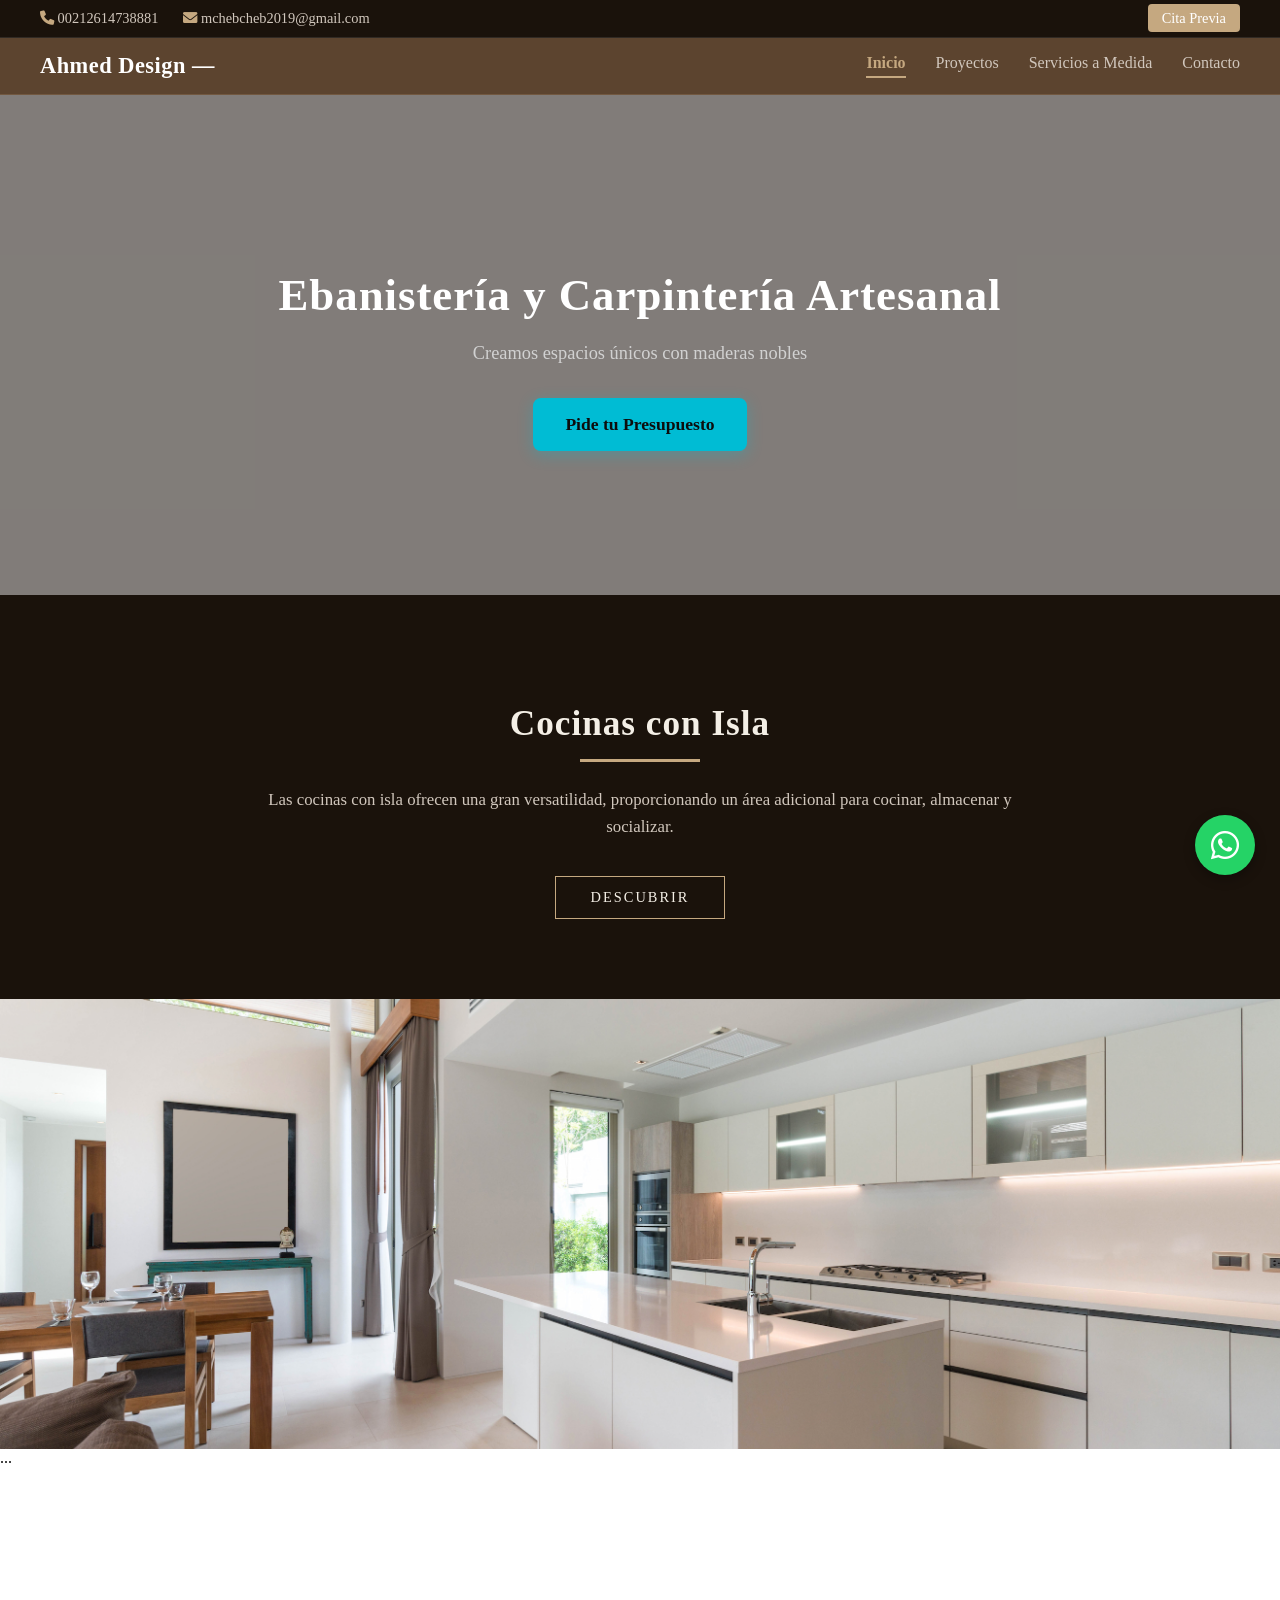
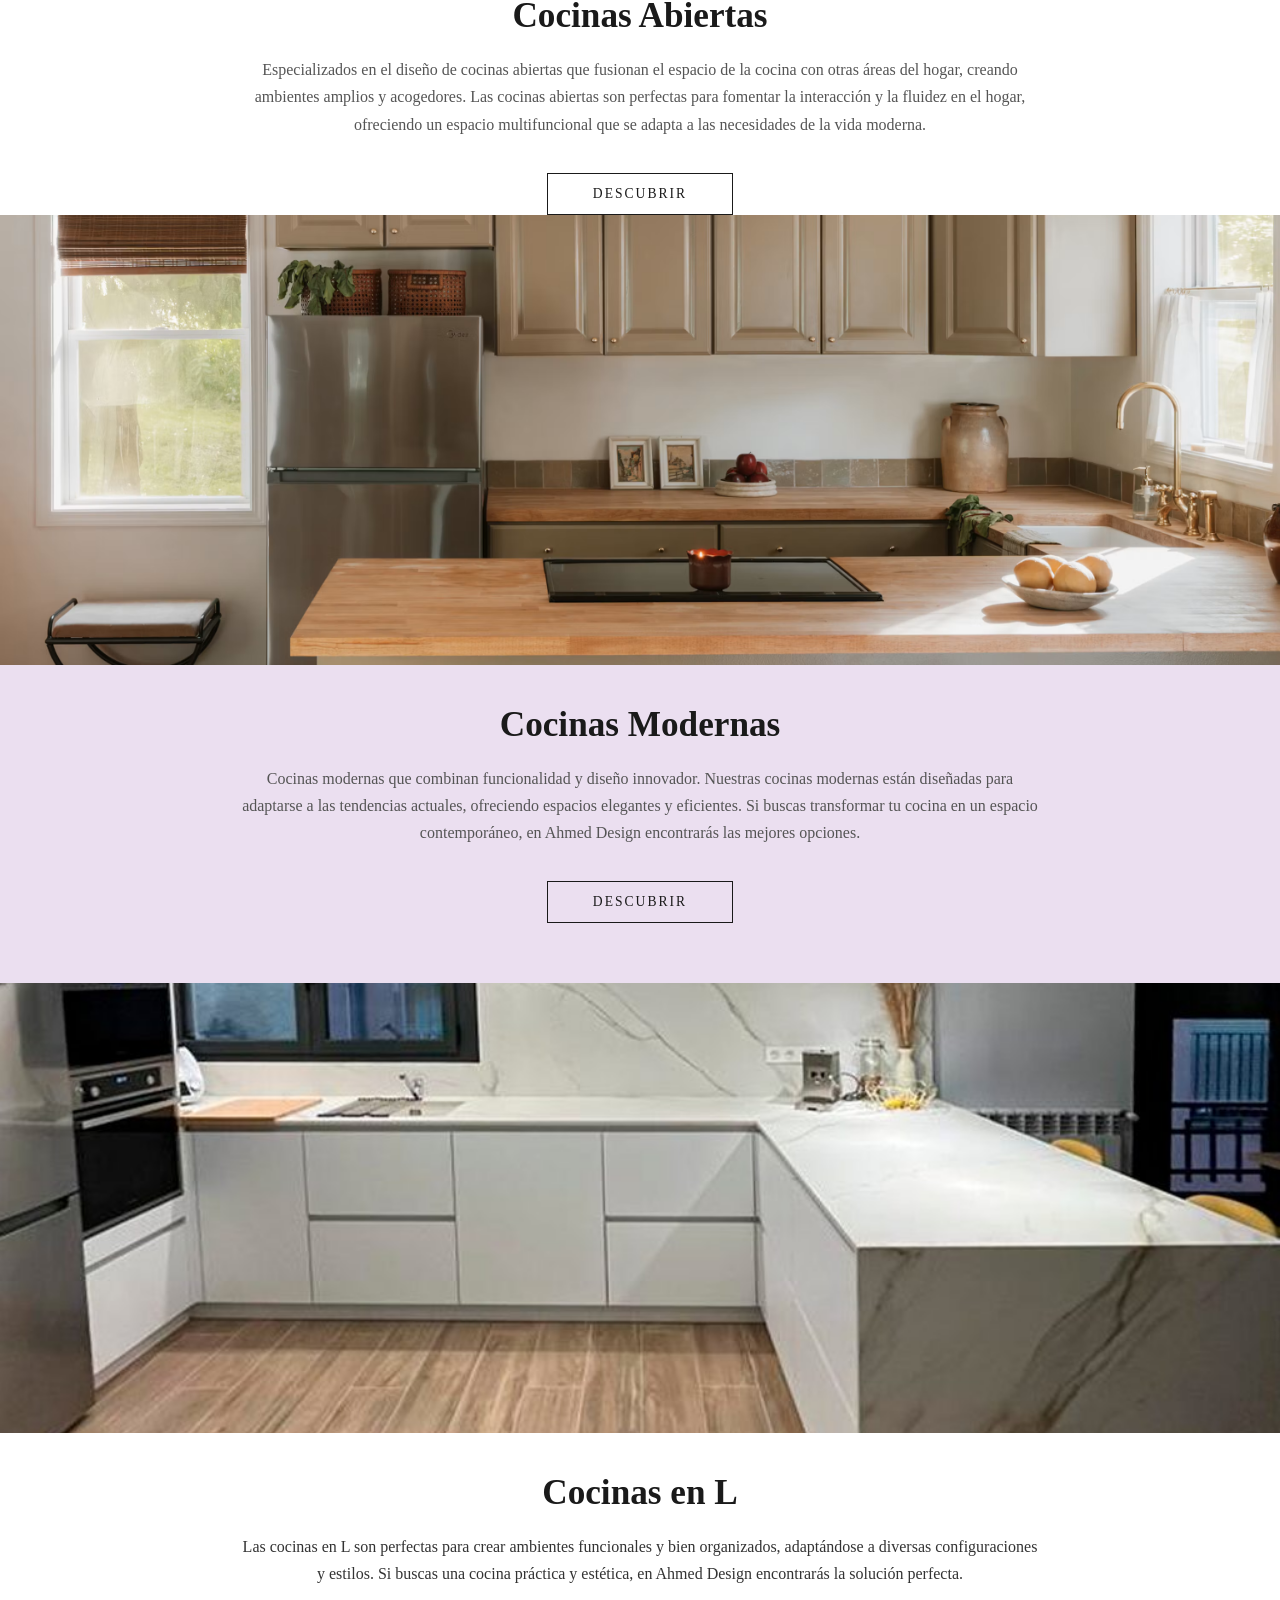
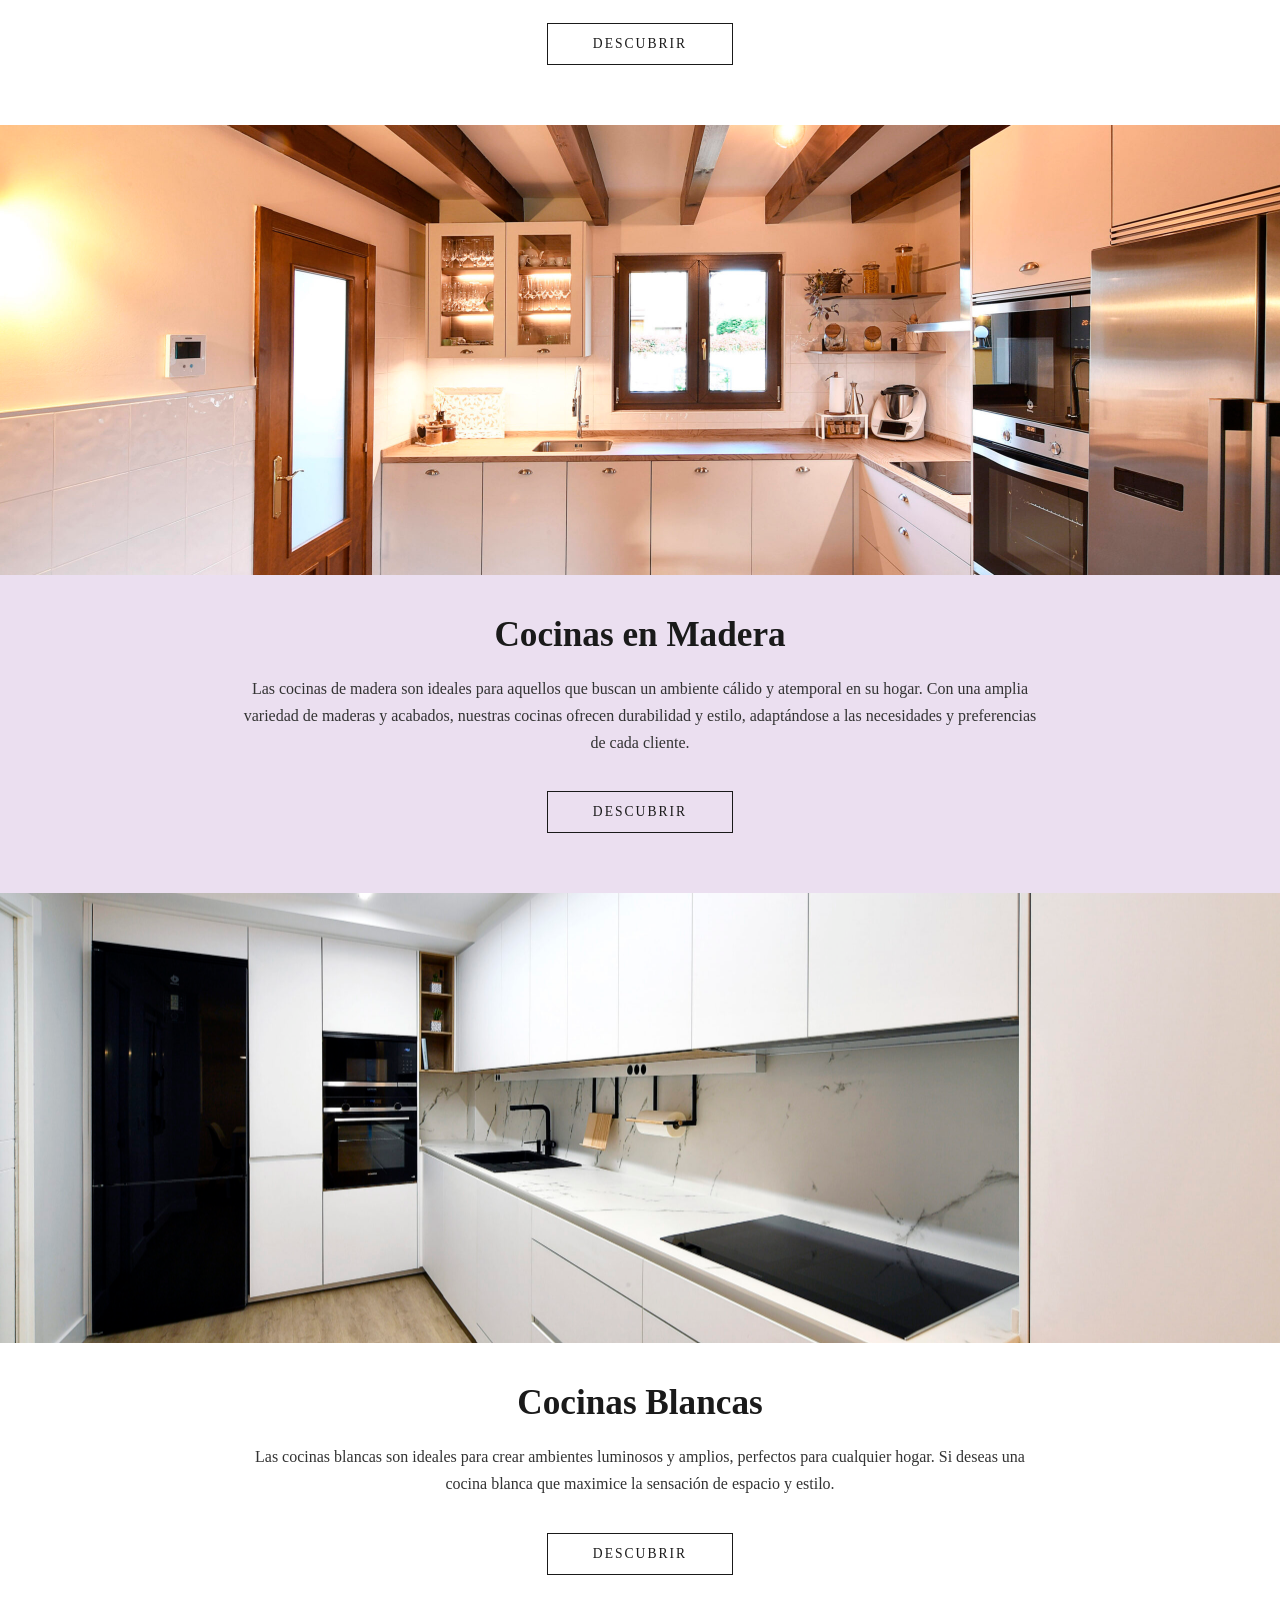
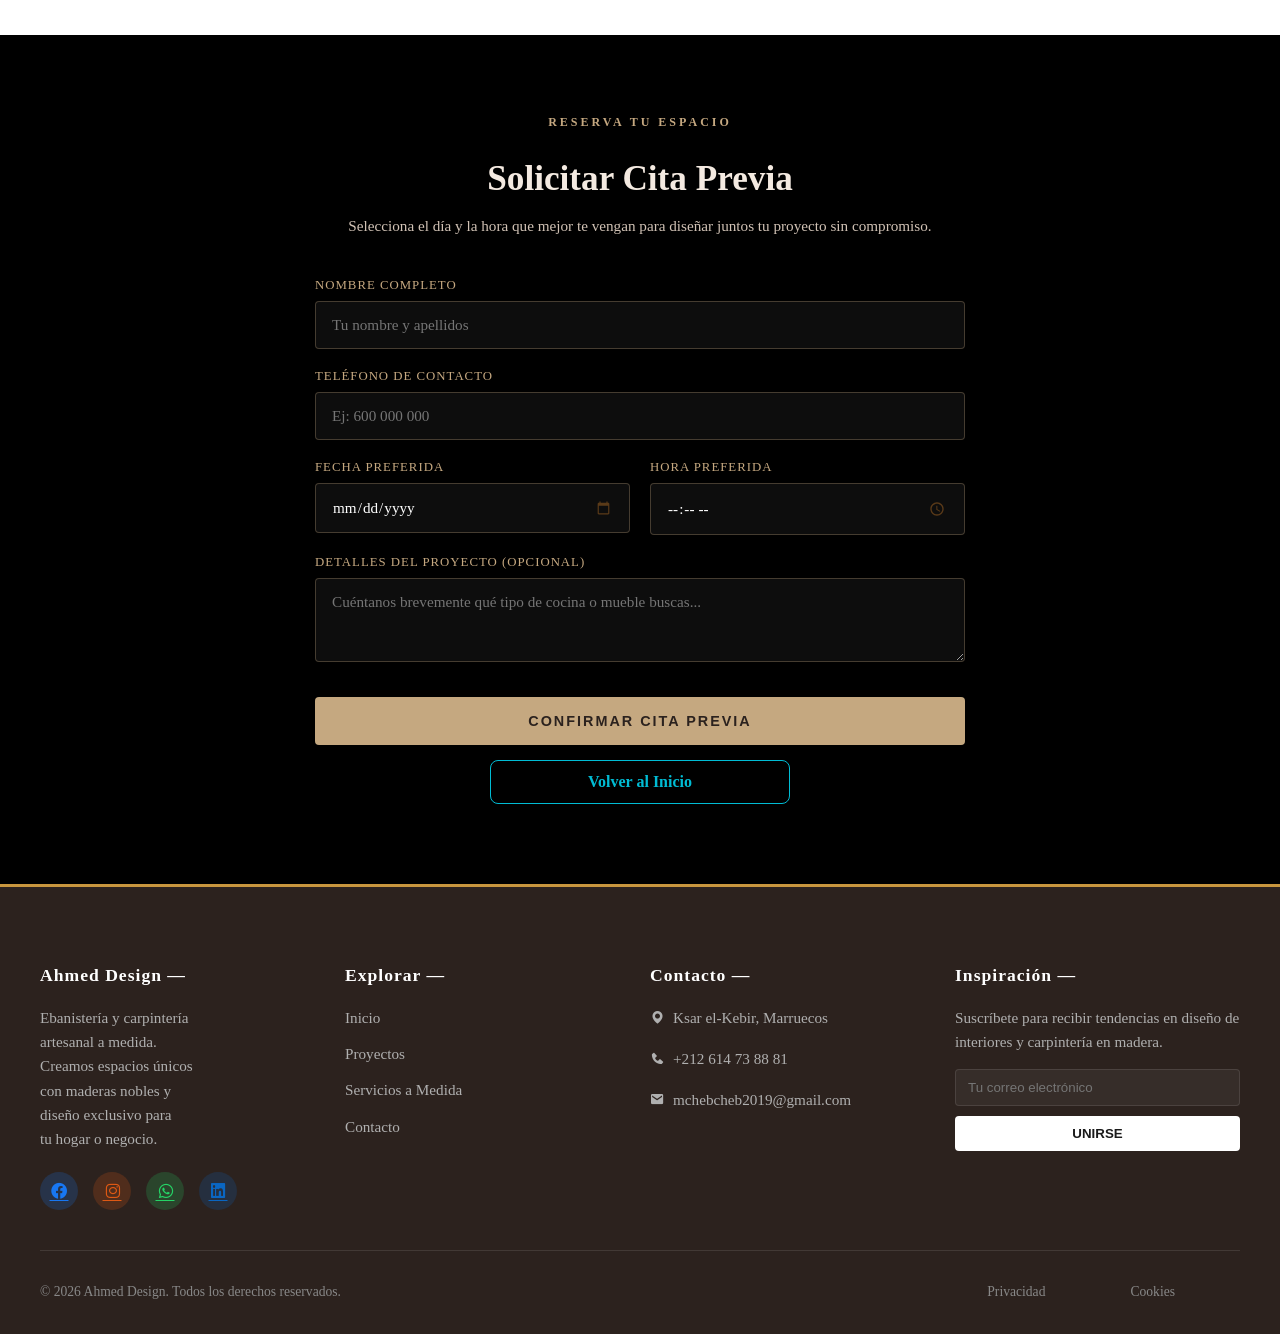
==== commit 227349c2: "Update index.html" ====
--- a/index.html
+++ b/index.html
@@ -75,7 +75,7 @@
         </div>
     </header>
     <!-- Sección: Cocinas con Isla / Ebanistería Destacada -->
-    <section class="section-isla">
+    <section id="cocinas-isla" class="section-isla">
         <div class="section-container">
             <div class="section-header">
                 <h2>Cocinas con Isla</h2>
@@ -87,21 +87,23 @@
         </div>
     </section>
     <!-- SECCIÓN COCINAS ABIERTAS -->
-    <section class="seccion-cocina-abierta">
+    <section id="cocinas" class="seccion-cocina-abierta">
         <div class="cocina-abierta-banner">
             <img src="tu-imagen-cocina-abierta.jpg" alt="Cocinas Abiertas Ahmed Design" />
         </div>
-
-        <div class="cocina-abierta-contenido">
-            <h2>Cocinas Abiertas</h2>
-            <p>
-                Especializados en el diseño de cocinas abiertas que fusionan el espacio de la cocina con otras áreas del
-                hogar, creando ambientes amplios y acogedores. Las cocinas abiertas son perfectas para fomentar la
-                interacción y la fluidez en el hogar, ofreciendo un espacio multifuncional que se adapta a las
-                necesidades de la vida moderna.
-            </p>
-            <a href="descubrir.html" class="btn-descubrir">DESCUBRIR</a>
-        </div>
+        ...
+    </section>
+
+    <div class="cocina-abierta-contenido">
+        <h2>Cocinas Abiertas</h2>
+        <p>
+            Especializados en el diseño de cocinas abiertas que fusionan el espacio de la cocina con otras áreas del
+            hogar, creando ambientes amplios y acogedores. Las cocinas abiertas son perfectas para fomentar la
+            interacción y la fluidez en el hogar, ofreciendo un espacio multifuncional que se adapta a las
+            necesidades de la vida moderna.
+        </p>
+        <a href="descubrir.html" class="btn-descubrir">DESCUBRIR</a>
+    </div>
     </section>
     <!-- SECCIÓN COCINAS MODERNAS -->
     <section class="seccion-cocina-moderna">
@@ -121,7 +123,7 @@
         </div>
     </section>
     <!-- SECCIÓN COCINAS EN L -->
-    <section class="seccion-cocina-l">
+    <section id="cocinas-en-l" class="seccion-cocina-l">
         <div class="cocina-l-banner">
             <img src="tu-imagen-cocina-en-l.jpg" alt="Cocinas en L Ahmed Design" />
         </div>
@@ -137,7 +139,7 @@
         </div>
     </section>
     <!-- SECCIÓN COCINAS EN MADERA -->
-    <section class="seccion-cocina-madera">
+    <section id="cocinas-en-madera" class="seccion-cocina-madera">
         <div class="cocina-madera-banner">
             <img src="tu-imagen-cocina-madera.jpg" alt="Cocinas en Madera Ahmed Design" />
         </div>
@@ -153,7 +155,7 @@
         </div>
     </section>
     <!-- SECCIÓN COCINAS BLANCAS -->
-    <section class="seccion-cocina-blanca">
+    <section id="cocinas-blancas" class="seccion-cocina-blanca">
         <div class="cocina-blanca-banner">
             <img src="tu-imagen-cocina-blanca.jpg" alt="Cocinas Blancas Ahmed Design" />
         </div>
@@ -301,4 +303,4 @@
 
 </body>
 
-</html>+</html>
--- a/estilos.css
+++ b/estilos.css
@@ -1611,4 +1611,359 @@
 .formulario-contacto-puro .btn-volver:hover {
     background-color: #00bcd4 !important;
     color: #0d0d0d !important;
-}+}
+
+/* --- ESTILOS PÁGINAS LEGALES --- */
+.seccion-legal {
+    background-color: #000000 !important;
+    padding: 90px 20px !important;
+    border-top: 2px solid #00bcd4 !important;
+    border-bottom: 2px solid #00bcd4 !important;
+    box-sizing: border-box !important;
+}
+
+.legal-container {
+    width: 100% !important;
+    max-width: 900px !important;
+    margin: 0 auto !important;
+    background-color: #0d0d0d !important;
+    padding: 50px !important;
+    border-radius: 14px !important;
+    border: 1px solid #333333 !important;
+    box-shadow: 0 15px 40px rgba(0, 188, 212, 0.2) !important;
+    box-sizing: border-box !important;
+}
+
+.legal-container h2 {
+    color: #ffffff !important;
+    font-size: 2.2rem !important;
+    margin-top: 5px !important;
+    margin-bottom: 5px !important;
+}
+
+.legal-actualizacion {
+    color: #00bcd4 !important;
+    font-size: 0.9rem !important;
+    margin-bottom: 30px !important;
+}
+
+.legal-contenido h3 {
+    color: #00bcd4 !important;
+    font-size: 1.3rem !important;
+    margin-top: 25px !important;
+    margin-bottom: 10px !important;
+}
+
+.legal-contenido p {
+    color: #cccccc !important;
+    font-size: 1rem !important;
+    line-height: 1.6 !important;
+    margin-bottom: 15px !important;
+}
+
+/* ==========================================
+   CARRUSEL AUTOMÁTICO DE 3 IMÁGENES (SERVICIOS)
+   ========================================== */
+.servicios-hero-slider {
+    position: relative;
+    width: 100%;
+    height: 85vh;
+    min-height: 500px;
+    overflow: hidden;
+    display: flex;
+    align-items: center;
+    justify-content: center;
+    text-align: center;
+    background-color: #000000;
+}
+
+/* Contenedor de las imágenes de fondo */
+.slider-container {
+    position: absolute;
+    top: 0;
+    left: 0;
+    width: 100%;
+    height: 100%;
+    z-index: 1;
+}
+
+/* Propiedades comunes de cada slide */
+.slide {
+    position: absolute;
+    top: 0;
+    left: 0;
+    width: 100%;
+    height: 100%;
+    background-size: cover;
+    background-position: center;
+    opacity: 0;
+    animation: sliderAnimation 18s infinite;
+}
+
+/* ==========================================
+   PRIMERA SECCIÓN (INTACTA)
+   ========================================== */
+.slide-1 {
+    background-image: url('servicio-1.jpg');
+    animation-delay: 0s;
+}
+
+.slide-2 {
+    background-image: url('servicio-2.jpg');
+    animation-delay: 6s;
+}
+
+.slide-3 {
+    background-image: url('servicio-3.jpg');
+    animation-delay: 12s;
+}
+
+.slider-overlay {
+    position: absolute;
+    top: 0;
+    left: 0;
+    width: 100%;
+    height: 100%;
+    background: rgba(0, 0, 0, 0.65);
+    z-index: 2;
+}
+
+.hero-content {
+    position: relative;
+    z-index: 3;
+    max-width: 800px;
+    padding: 0 20px;
+    color: #ffffff;
+}
+
+.hero-content h1 {
+    font-size: 2.8rem;
+    font-weight: 700;
+    margin-bottom: 15px;
+    color: #ffffff;
+    letter-spacing: 1px;
+}
+
+.hero-content p {
+    font-size: 1.15rem;
+    margin-bottom: 30px;
+    color: #d1d1d1;
+    line-height: 1.6;
+}
+
+.btn-hero {
+    display: inline-block;
+    background-color: transparent;
+    color: #00bcd4;
+    border: 2px solid #00bcd4;
+    padding: 12px 30px;
+    font-size: 0.95rem;
+    font-weight: 600;
+    text-decoration: none;
+    transition: all 0.3s ease;
+    border-radius: 4px;
+}
+
+.btn-hero:hover {
+    background-color: #00bcd4;
+    color: #000000;
+    box-shadow: 0 0 15px rgba(0, 188, 212, 0.5);
+}
+
+/* ==========================================
+   SEGUNDA SECCIÓN: NUEVA Y TOTALMENTE DIFERENTE (FUNCIONANDO)
+   ========================================== */
+.servicios-dual-section {
+    width: 100%;
+    padding: 60px 20px;
+    background-color: #0d0d0d;
+    box-sizing: border-box;
+    display: flex;
+    justify-content: center;
+    align-items: center;
+}
+
+.dual-container {
+    max-width: 1200px;
+    width: 100%;
+    display: grid;
+    grid-template-columns: 1fr 1fr;
+    gap: 40px;
+    align-items: center;
+}
+
+.dual-slider-wrapper {
+    position: relative;
+    width: 100%;
+    height: 450px;
+    border-radius: 12px;
+    overflow: hidden;
+    border: 1px solid #00bcd4;
+    box-shadow: 0 10px 30px rgba(0, 188, 212, 0.15);
+}
+
+.dual-slider-container {
+    position: absolute;
+    top: 0;
+    left: 0;
+    width: 100%;
+    height: 100%;
+    z-index: 1;
+}
+
+/* Clases exactas para que cargue la segunda sección */
+.slide-dual-2 {
+    position: absolute;
+    top: 0;
+    left: 0;
+    width: 100%;
+    height: 100%;
+    background-size: cover;
+    background-position: center;
+    opacity: 0;
+    animation: animacionSec2 18s infinite;
+}
+
+.slide-sec2-1 {
+    background-image: url('servicio-4.jpg');
+    animation-delay: 0s;
+}
+
+.slide-sec2-2 {
+    background-image: url('servicio-5.jpg');
+    animation-delay: 6s;
+}
+
+.slide-sec2-3 {
+    background-image: url('servicio-6.jpg');
+    animation-delay: 12s;
+}
+
+.dual-slider-overlay {
+    position: absolute;
+    top: 0;
+    left: 0;
+    width: 100%;
+    height: 100%;
+    background: rgba(0, 0, 0, 0.3);
+    z-index: 2;
+}
+
+.dual-content-wrapper {
+    color: #ffffff;
+    display: flex;
+    flex-direction: column;
+    justify-content: center;
+}
+
+.dual-content-wrapper h2 {
+    color: #00bcd4;
+    font-size: 2.3rem;
+    margin-top: 0;
+    margin-bottom: 20px;
+    font-weight: 700;
+    letter-spacing: 1px;
+}
+
+.dual-content-wrapper p {
+    font-size: 1.05rem;
+    line-height: 1.7;
+    color: #cccccc;
+    margin-bottom: 20px;
+}
+
+.dual-content-wrapper .btn-hero {
+    display: inline-block;
+    align-self: flex-start;
+    margin-top: 10px;
+}
+
+
+
+/* ==========================================
+   TERCERA SECCIÓN (INTACTA)
+   ========================================== */
+.servicios-dual-inverso {
+    width: 100%;
+    padding: 60px 20px;
+    background-color: #2b221e;
+    box-sizing: border-box;
+    display: flex;
+    justify-content: center;
+    align-items: center;
+}
+
+.servicios-dual-inverso .dual-container {
+    max-width: 1200px;
+    width: 100%;
+    display: grid;
+    grid-template-columns: 1fr 1fr;
+    gap: 40px;
+    align-items: center;
+}
+
+.servicios-dual-inverso .dual-slider-wrapper {
+    position: relative;
+    width: 100%;
+    height: 450px;
+    border-radius: 12px;
+    overflow: hidden;
+    border: 1px solid #00bcd4;
+    box-shadow: 0 10px 30px rgba(0, 0, 0, 0.3);
+}
+
+.dual-slider-container-3 {
+    position: absolute;
+    top: 0;
+    left: 0;
+    width: 100%;
+    height: 100%;
+    z-index: 1;
+}
+
+.slide-dual-3 {
+    position: absolute;
+    top: 0;
+    left: 0;
+    width: 100%;
+    height: 100%;
+    background-size: cover;
+    background-position: center;
+    opacity: 0;
+    animation: sliderAnimationSec3 18s infinite;
+}
+
+.slide-sec3-1 {
+    background-image: url('servicio-7.jpg');
+    animation-delay: 0s;
+}
+
+.slide-sec3-2 {
+    background-image: url('servicio-9.jpg');
+    animation-delay: 6s;
+}
+
+.slide-sec3-3 {
+    background-image: url('servicio-10.jpg');
+    animation-delay: 12s;
+}
+/* ==========================================
+   CORRECCIÓN GRID DUAL: FOTO MÁS GRANDE Y RESPONSIVE LIMPIO
+   ========================================== */
+
+/* En escritorio, damos un poco más de ancho a la columna de la foto (1.2fr frente a 1fr del texto) */
+.servicios-dual-section .dual-container,
+.servicios-dual-inverso .dual-container {
+    grid-template-columns: 1.2fr 1fr;
+    gap: 40px;
+}
+
+/* En la tercera sección el orden está invertido (texto izq / foto der), aseguramos proporciones */
+.servicios-dual-inverso .dual-container {
+    grid-template-columns: 1fr 1.2fr;
+}
+
+/* Altura generosa para que la foto luzca en condiciones */
+.dual-slider-wrapper {
+    height: 480px !important;
+}
--- a/responsive.css
+++ b/responsive.css
@@ -792,4 +792,208 @@
         margin: 0 !important;
         box-sizing: border-box !important;
     }
-}+}
+
+/* Animación de fundido y zoom lento */
+@keyframes sliderAnimation {
+    0% {
+        opacity: 0;
+        transform: scale(1);
+    }
+
+    4% {
+        opacity: 1;
+    }
+
+    33% {
+        opacity: 1;
+        transform: scale(1.04);
+    }
+
+    37% {
+        opacity: 0;
+    }
+
+    100% {
+        opacity: 0;
+    }
+}
+
+/* ==========================================
+   1. ANIMACIÓN DEL SLIDER (Única y global)
+   ========================================== */
+@keyframes sliderAnimation {
+    0% {
+        opacity: 0;
+        transform: scale(1);
+    }
+
+    4% {
+        opacity: 1;
+    }
+
+    33% {
+        opacity: 1;
+        transform: scale(1.04);
+    }
+
+    37% {
+        opacity: 0;
+    }
+
+    100% {
+        opacity: 0;
+    }
+}
+
+/* ==========================================
+   2. RESPONSIVE: CARRUSEL HERO PRINCIPAL
+   ========================================== */
+@media (max-width: 768px) {
+    .servicios-hero-slider {
+        height: 70vh;
+        min-height: 400px;
+    }
+
+    .hero-content {
+        padding: 0 15px;
+    }
+
+    .hero-content h1 {
+        font-size: 1.8rem !important;
+        margin-bottom: 10px;
+    }
+
+    .hero-content p {
+        font-size: 0.95rem !important;
+        margin-bottom: 20px;
+    }
+
+    .hero-content .btn-hero {
+        padding: 10px 20px !important;
+        font-size: 0.85rem !important;
+        width: 100%;
+        max-width: 280px;
+        box-sizing: border-box;
+    }
+}
+
+/* Keyframes propios para que la animación vaya totalmente libre */
+@keyframes sliderAnimationDual {
+    0% {
+        opacity: 0;
+        transform: scale(1);
+    }
+
+    4% {
+        opacity: 1;
+    }
+
+    33% {
+        opacity: 1;
+        transform: scale(1.04);
+    }
+
+    37% {
+        opacity: 0;
+    }
+
+    100% {
+        opacity: 0;
+    }
+}
+
+/* Keyframes independientes para esta sección */
+@keyframes sliderAnimationSec3 {
+    0% {
+        opacity: 0;
+        transform: scale(1);
+    }
+
+    4% {
+        opacity: 1;
+    }
+
+    33% {
+        opacity: 1;
+        transform: scale(1.04);
+    }
+
+    37% {
+        opacity: 0;
+    }
+
+    100% {
+        opacity: 0;
+    }
+}
+
+/* Animación específica de la segunda sección */
+@keyframes animacionSec2 {
+    0% {
+        opacity: 0;
+        transform: scale(1);
+    }
+
+    4% {
+        opacity: 1;
+    }
+
+    33% {
+        opacity: 1;
+        transform: scale(1.04);
+    }
+
+    37% {
+        opacity: 0;
+    }
+
+    100% {
+        opacity: 0;
+    }
+}
+/* En tablets y pantallas medianas/móviles (menos de 992px), apilamos todo en una columna: foto arriba, texto abajo a full width */
+@media (max-width: 992px) {
+
+    .servicios-dual-section .dual-container,
+    .servicios-dual-inverso .dual-container {
+        grid-template-columns: 1fr !important;
+        gap: 30px;
+    }
+
+    /* Forzamos que en la tercera sección el texto vuelva a ponerse arriba y la foto abajo si se quedaba al revés */
+    .servicios-dual-inverso .dual-container {
+        display: flex;
+        flex-direction: column-reverse;
+    }
+
+    .dual-slider-wrapper {
+        height: 380px !important;
+    }
+}
+/* ==========================================
+   FORZAR DISEÑO IDÉNTICO AL PC EN MÓVIL EN PANTALLA PLANA (LANDSCAPE)
+   ========================================== */
+@media (max-width: 992px) and (orientation: landscape) {
+    
+    /* Segunda sección: Foto izquierda (1.2fr) / Texto derecha (1fr) */
+    .servicios-dual-section .dual-container {
+        display: grid !important;
+        grid-template-columns: 1.2fr 1fr !important;
+        gap: 30px !important;
+        flex-direction: row !important;
+    }
+
+    /* Tercera sección: Texto izquierda (1fr) / Foto derecha (1.2fr) - Sin invertir */
+    .servicios-dual-inverso .dual-container {
+        display: grid !important;
+        grid-template-columns: 1fr 1.2fr !important;
+        gap: 30px !important;
+        flex-direction: row !important;
+    }
+
+    /* Ajuste de la altura de la foto para que no se chupe toda la pantalla horizontal */
+    .dual-slider-wrapper {
+        height: 320px !important;
+    }
+}
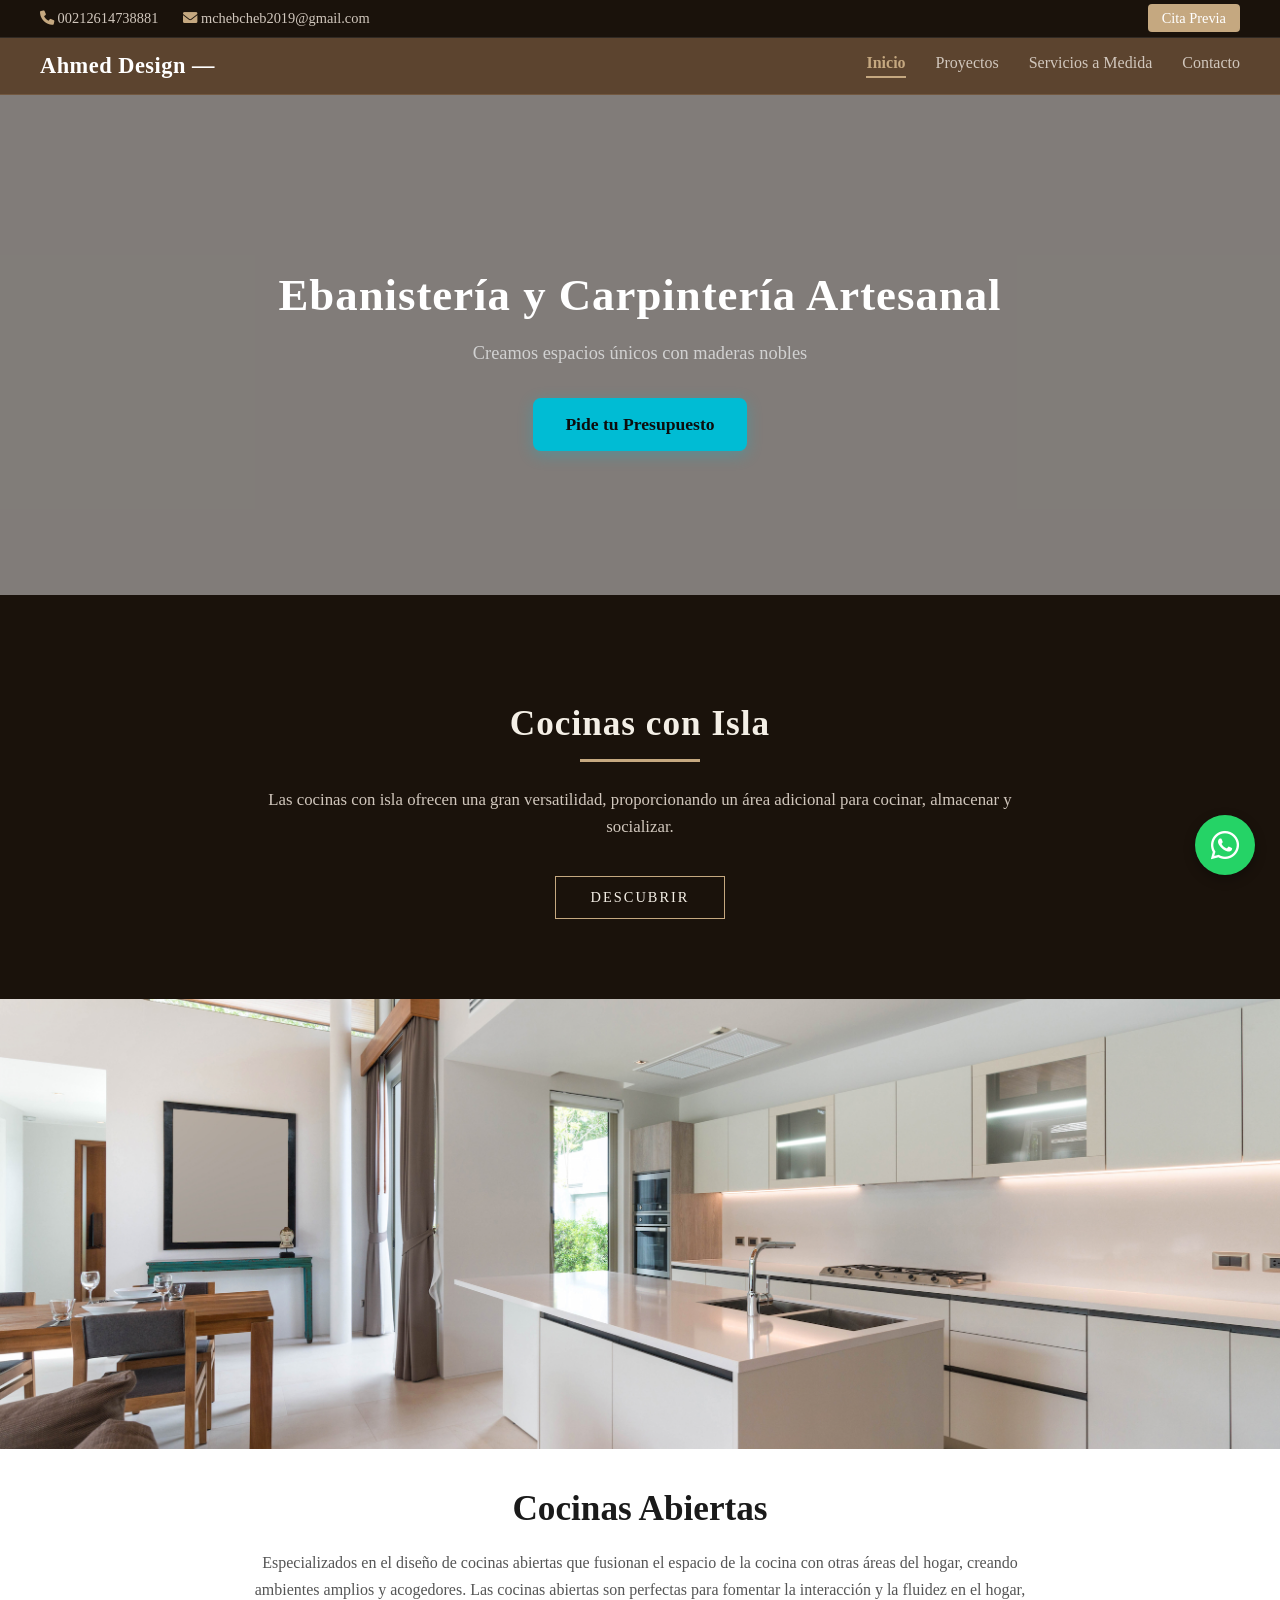
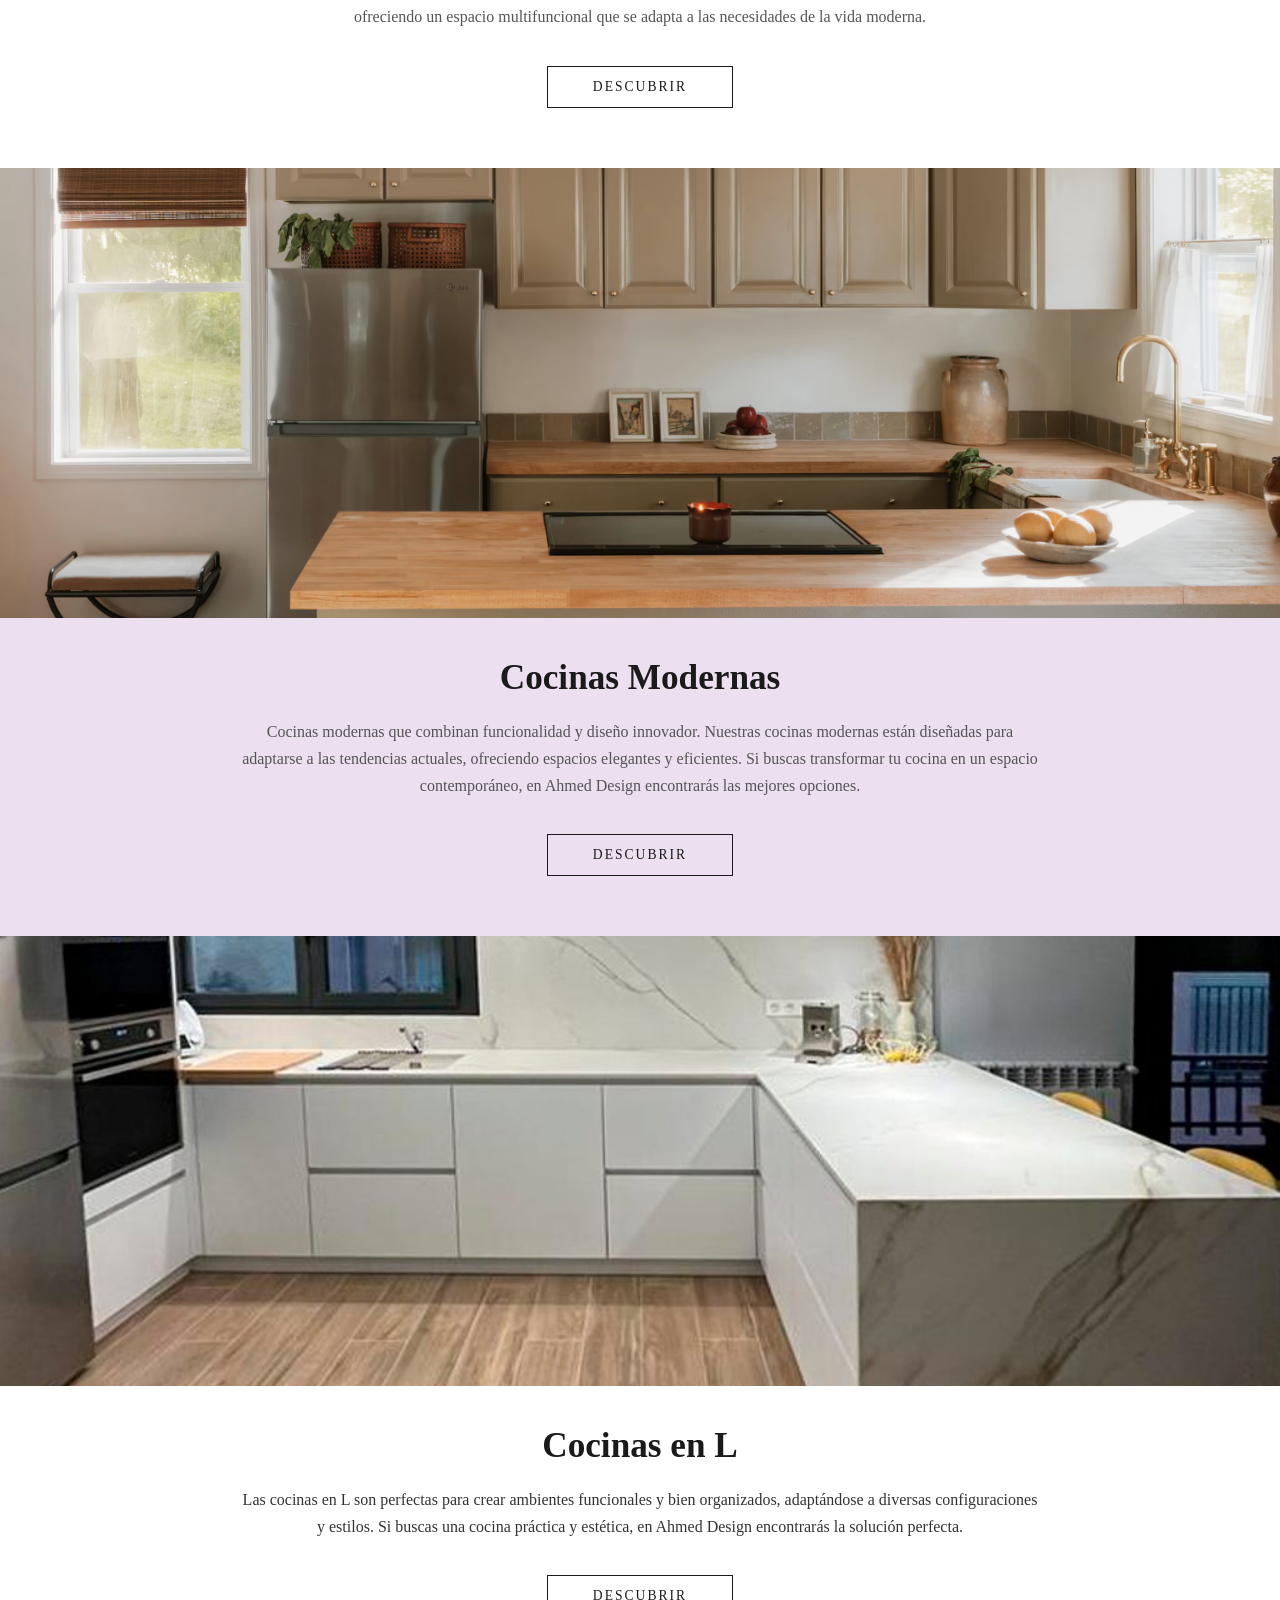
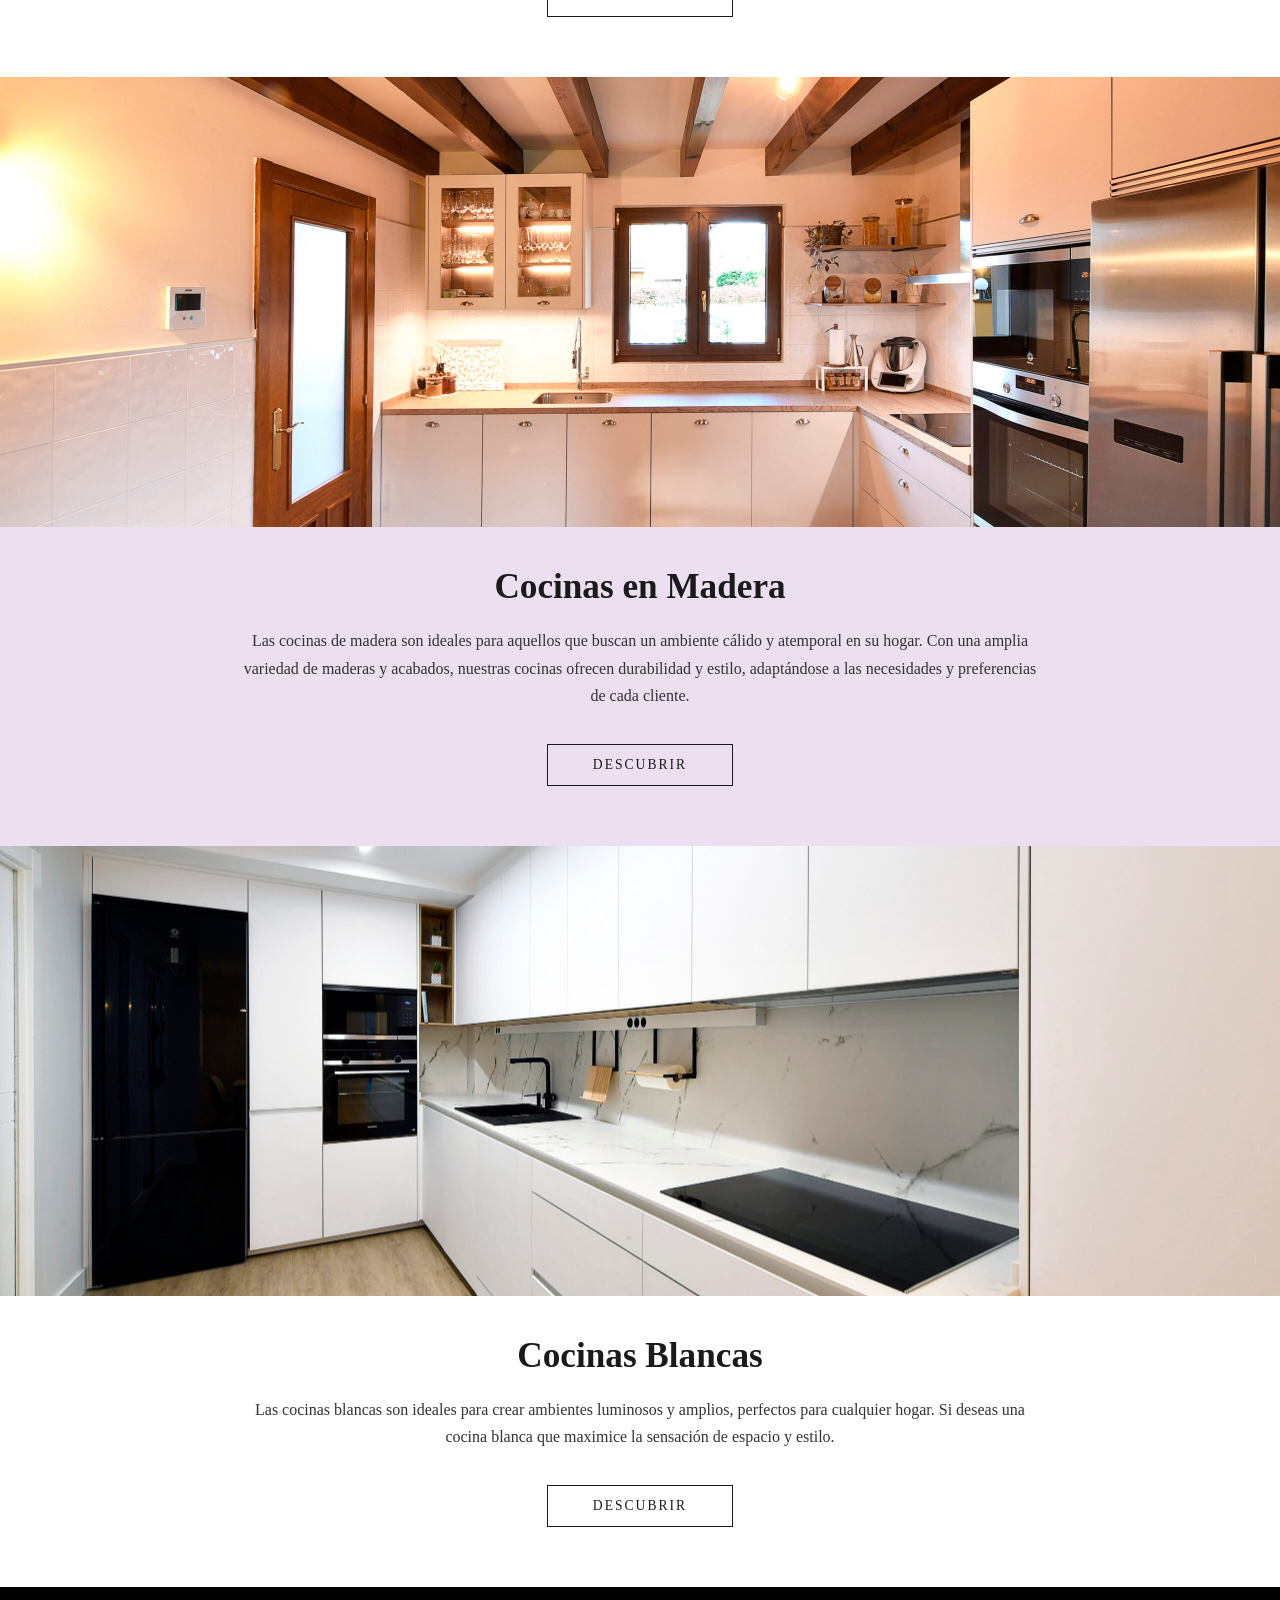
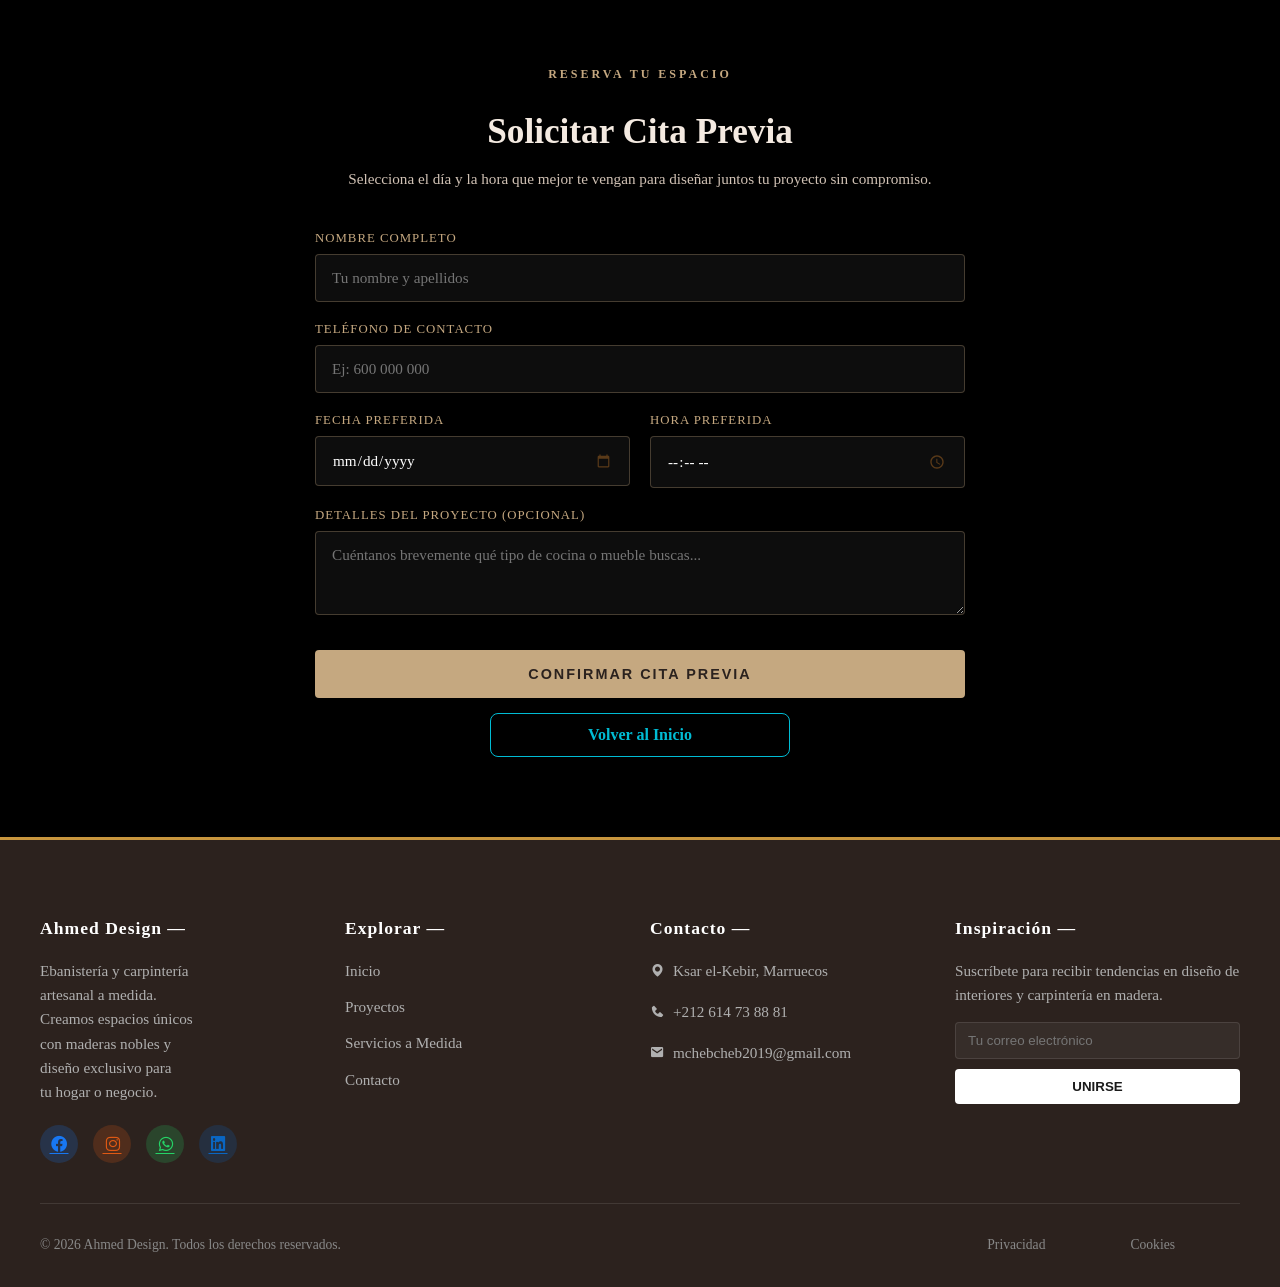
==== commit fcbc03c4: "Update index.html" ====
--- a/index.html
+++ b/index.html
@@ -91,19 +91,19 @@
         <div class="cocina-abierta-banner">
             <img src="tu-imagen-cocina-abierta.jpg" alt="Cocinas Abiertas Ahmed Design" />
         </div>
-        ...
-    </section>
-
-    <div class="cocina-abierta-contenido">
-        <h2>Cocinas Abiertas</h2>
-        <p>
-            Especializados en el diseño de cocinas abiertas que fusionan el espacio de la cocina con otras áreas del
-            hogar, creando ambientes amplios y acogedores. Las cocinas abiertas son perfectas para fomentar la
-            interacción y la fluidez en el hogar, ofreciendo un espacio multifuncional que se adapta a las
-            necesidades de la vida moderna.
-        </p>
-        <a href="descubrir.html" class="btn-descubrir">DESCUBRIR</a>
-    </div>
+
+
+
+        <div class="cocina-abierta-contenido">
+            <h2>Cocinas Abiertas</h2>
+            <p>
+                Especializados en el diseño de cocinas abiertas que fusionan el espacio de la cocina con otras áreas del
+                hogar, creando ambientes amplios y acogedores. Las cocinas abiertas son perfectas para fomentar la
+                interacción y la fluidez en el hogar, ofreciendo un espacio multifuncional que se adapta a las
+                necesidades de la vida moderna.
+            </p>
+            <a href="descubrir.html" class="btn-descubrir">DESCUBRIR</a>
+        </div>
     </section>
     <!-- SECCIÓN COCINAS MODERNAS -->
     <section class="seccion-cocina-moderna">
--- a/responsive.css
+++ b/responsive.css
@@ -952,6 +952,7 @@
         opacity: 0;
     }
 }
+
 /* En tablets y pantallas medianas/móviles (menos de 992px), apilamos todo en una columna: foto arriba, texto abajo a full width */
 @media (max-width: 992px) {
 
@@ -971,11 +972,12 @@
         height: 380px !important;
     }
 }
+
 /* ==========================================
    FORZAR DISEÑO IDÉNTICO AL PC EN MÓVIL EN PANTALLA PLANA (LANDSCAPE)
    ========================================== */
 @media (max-width: 992px) and (orientation: landscape) {
-    
+
     /* Segunda sección: Foto izquierda (1.2fr) / Texto derecha (1fr) */
     .servicios-dual-section .dual-container {
         display: grid !important;
@@ -997,3 +999,26 @@
         height: 320px !important;
     }
 }
+
+/* Ajuste ultra recortado para pantalla plana (horizontal) del móvil */
+@media (max-width: 900px) and (orientation: landscape) {
+
+    .formulario-container,
+    .modal-formulario,
+    form {
+        max-height: 68vh;
+        overflow-y: auto;
+        padding-top: 2px !important;
+        padding-bottom: 2px !important;
+        margin-top: 15px !important;
+        /* Lo empuja un pelín hacia abajo para librar la cabecera */
+        margin-bottom: 0 !important;
+    }
+
+    section,
+    .contacto-section,
+    .cita-previa-section {
+        padding-top: 5px !important;
+        padding-bottom: 5px !important;
+    }
+}
